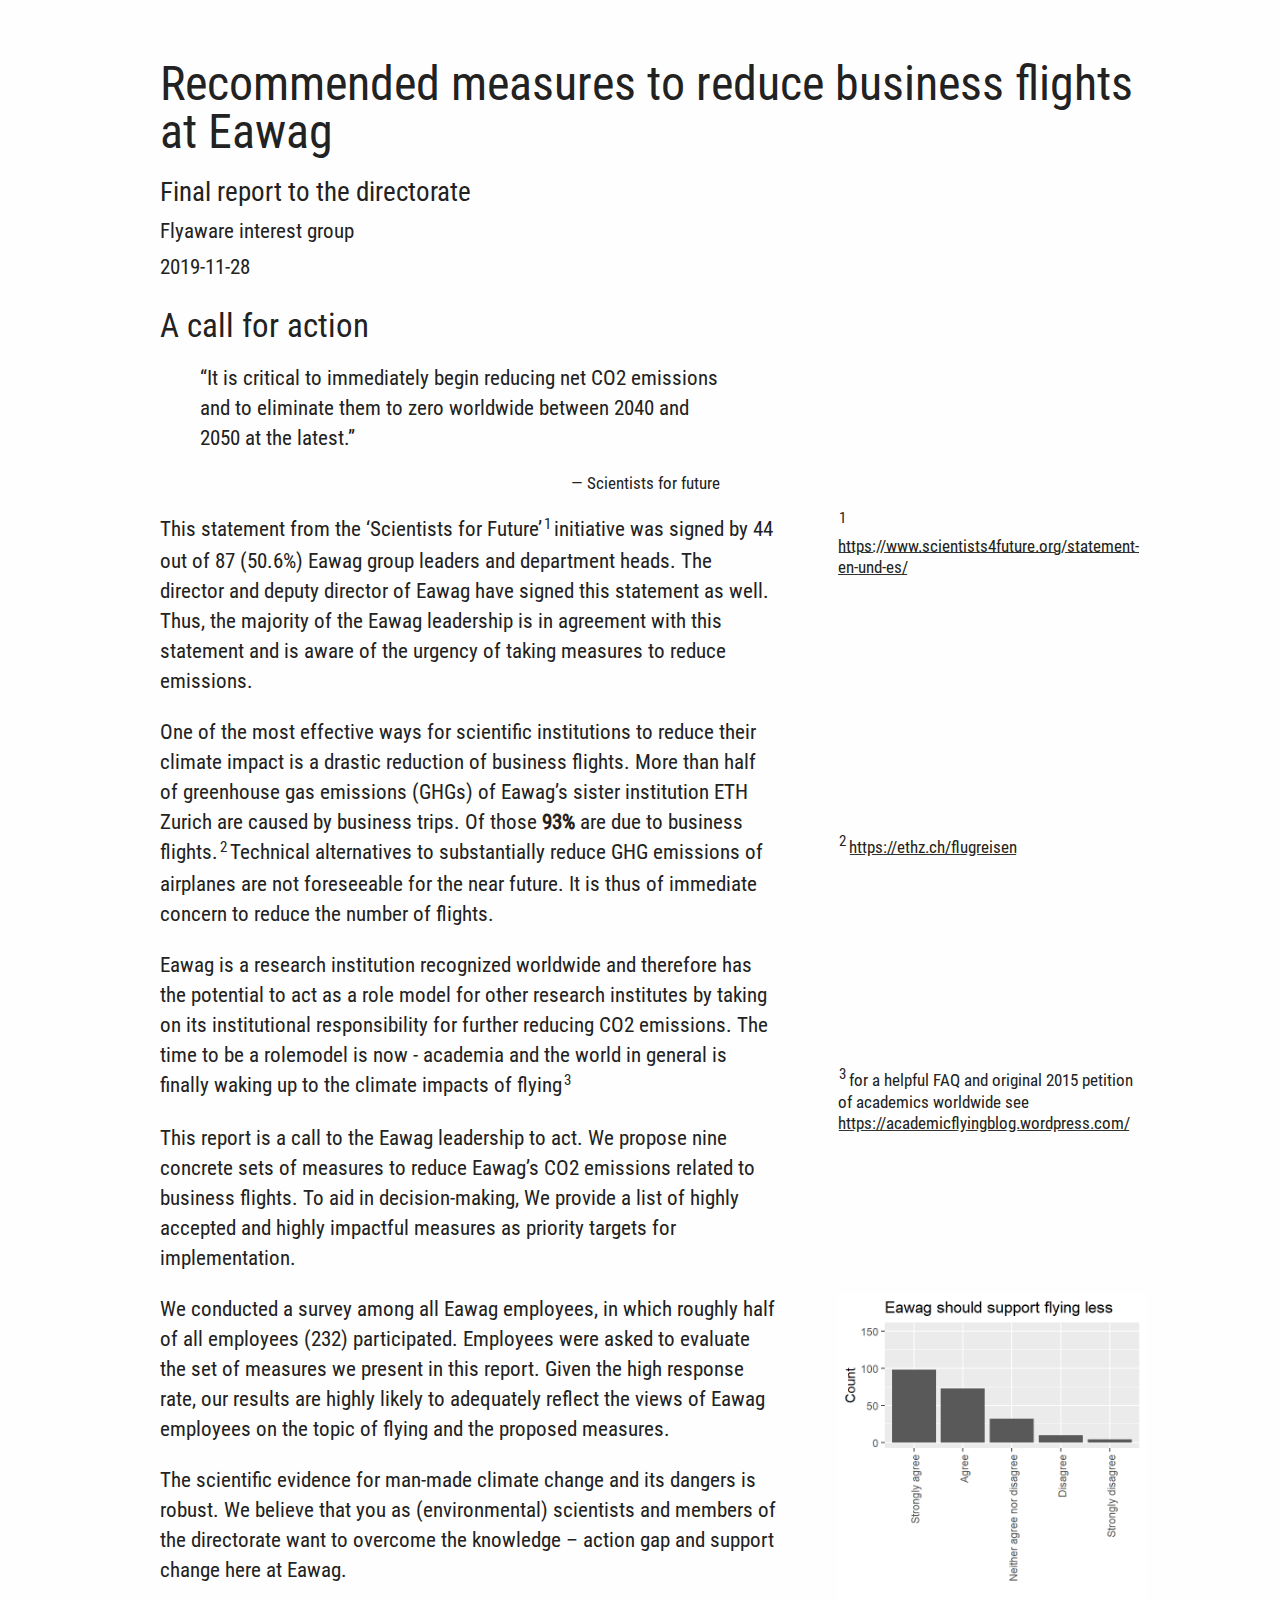
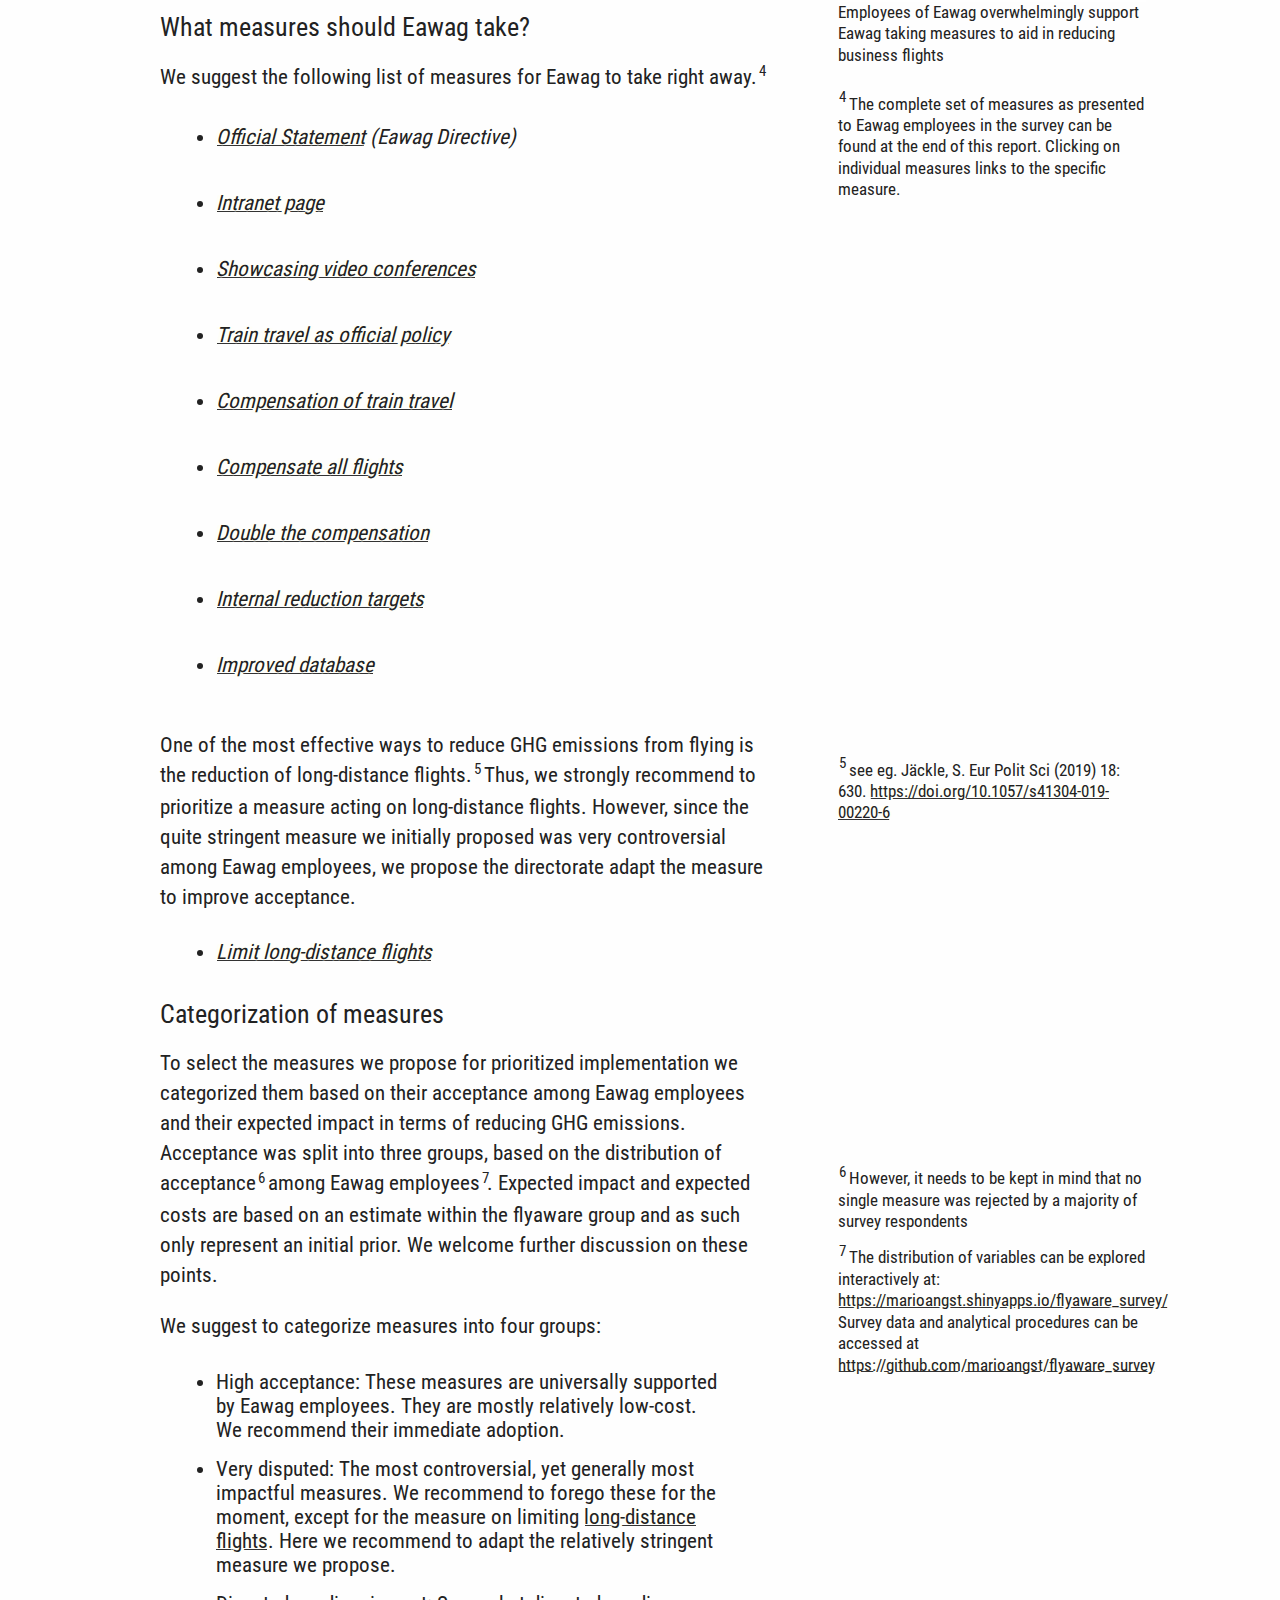
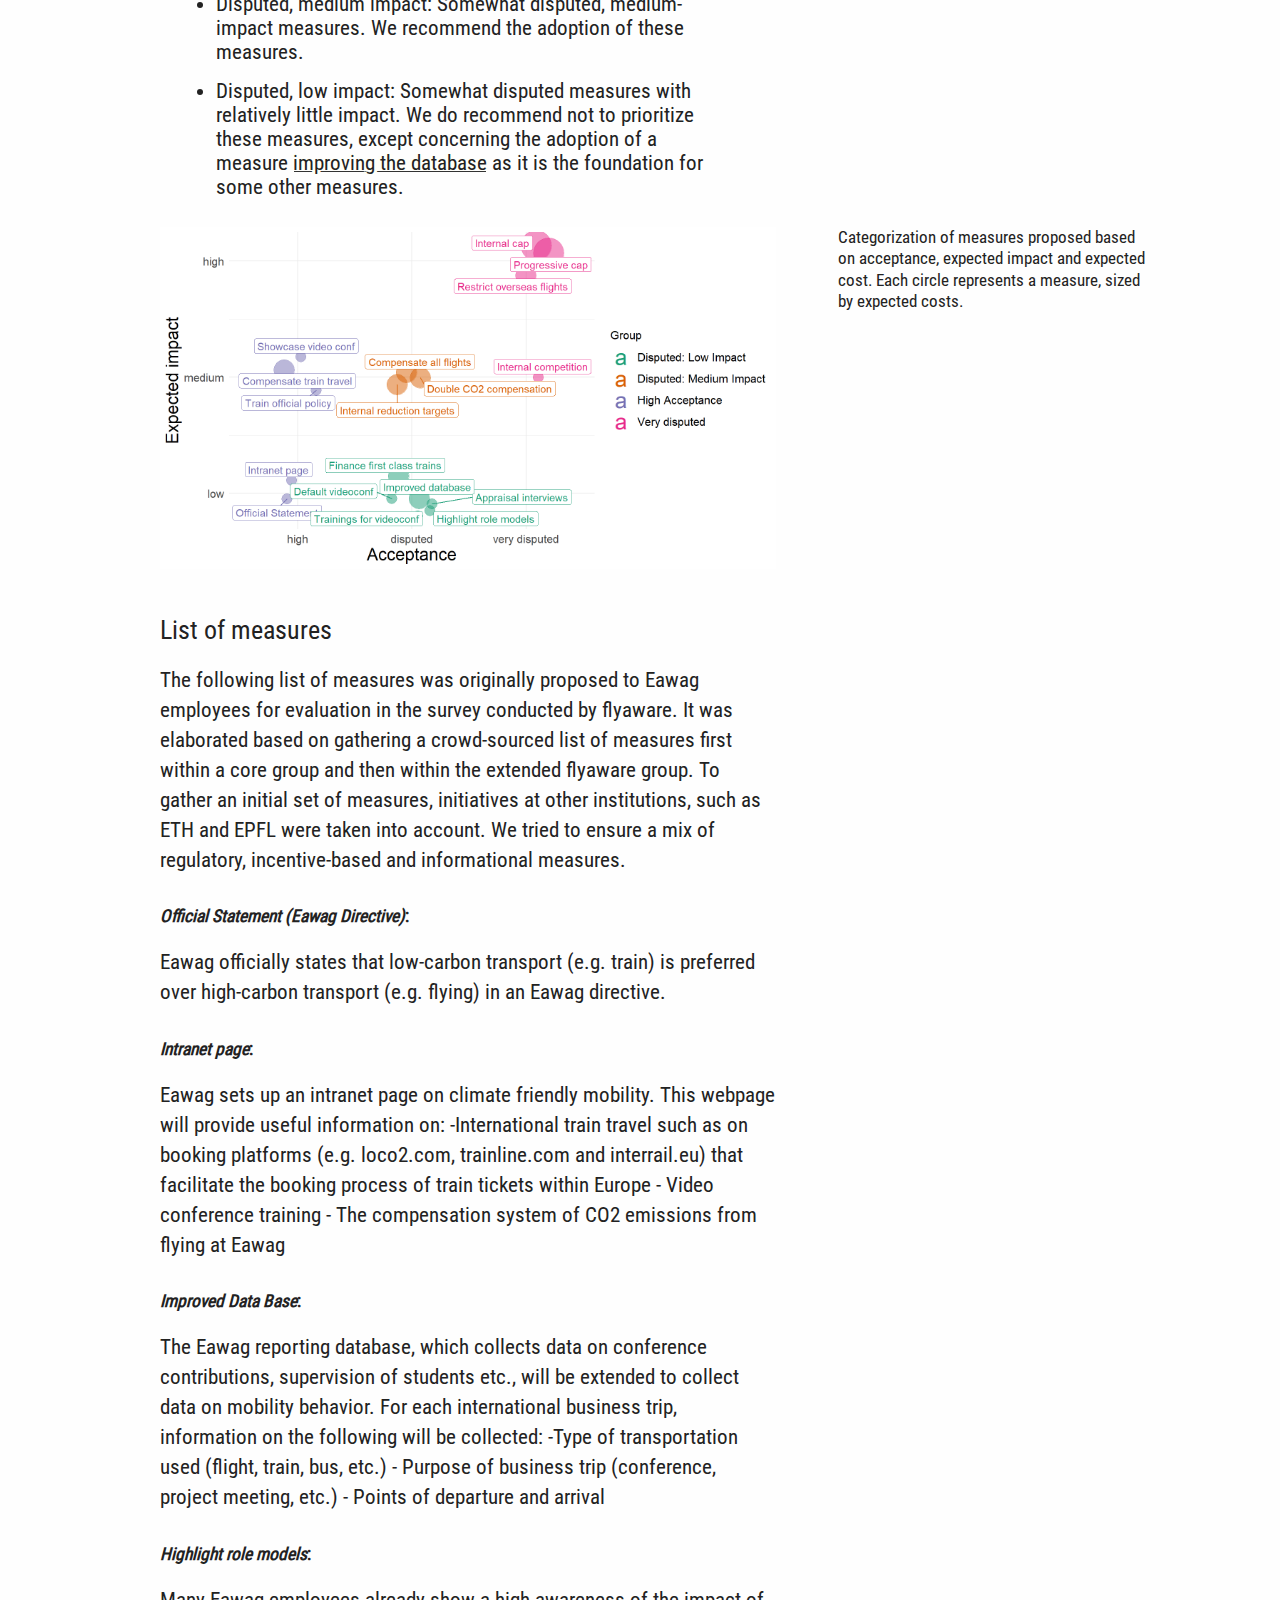
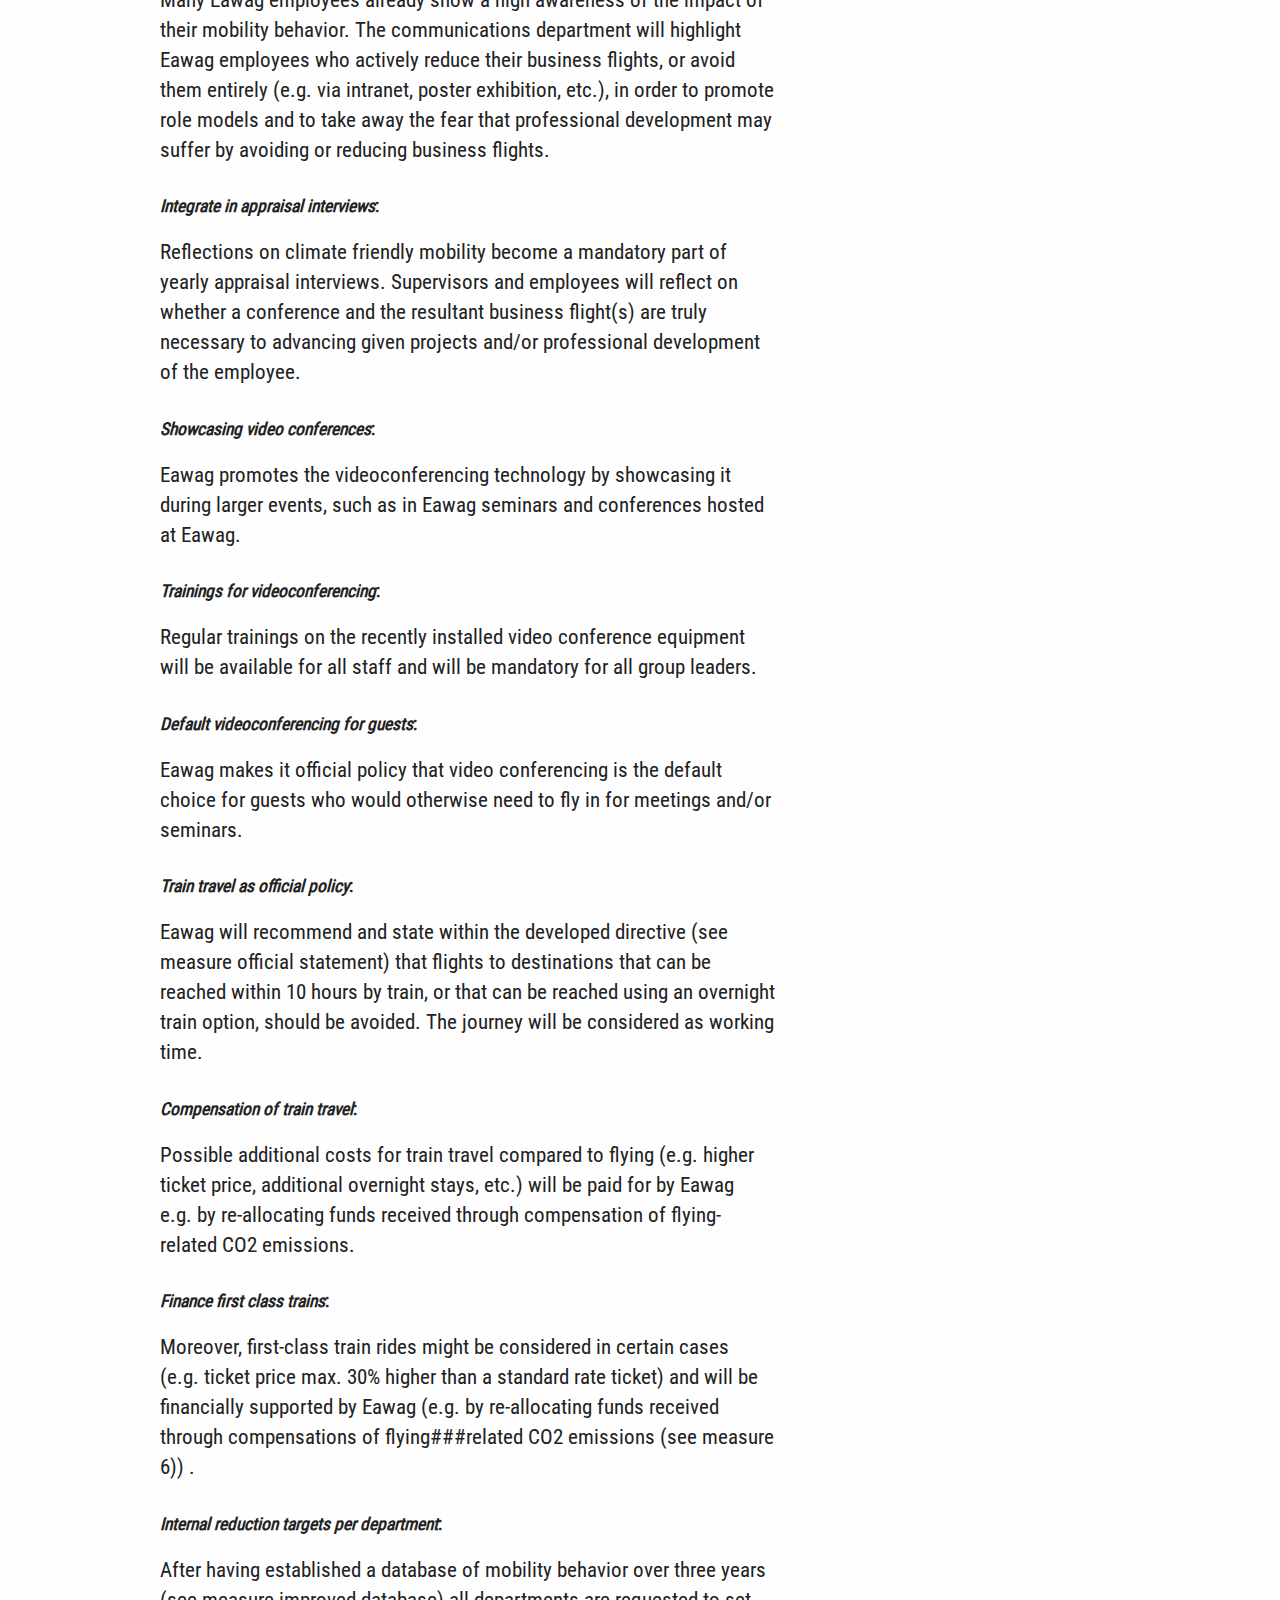
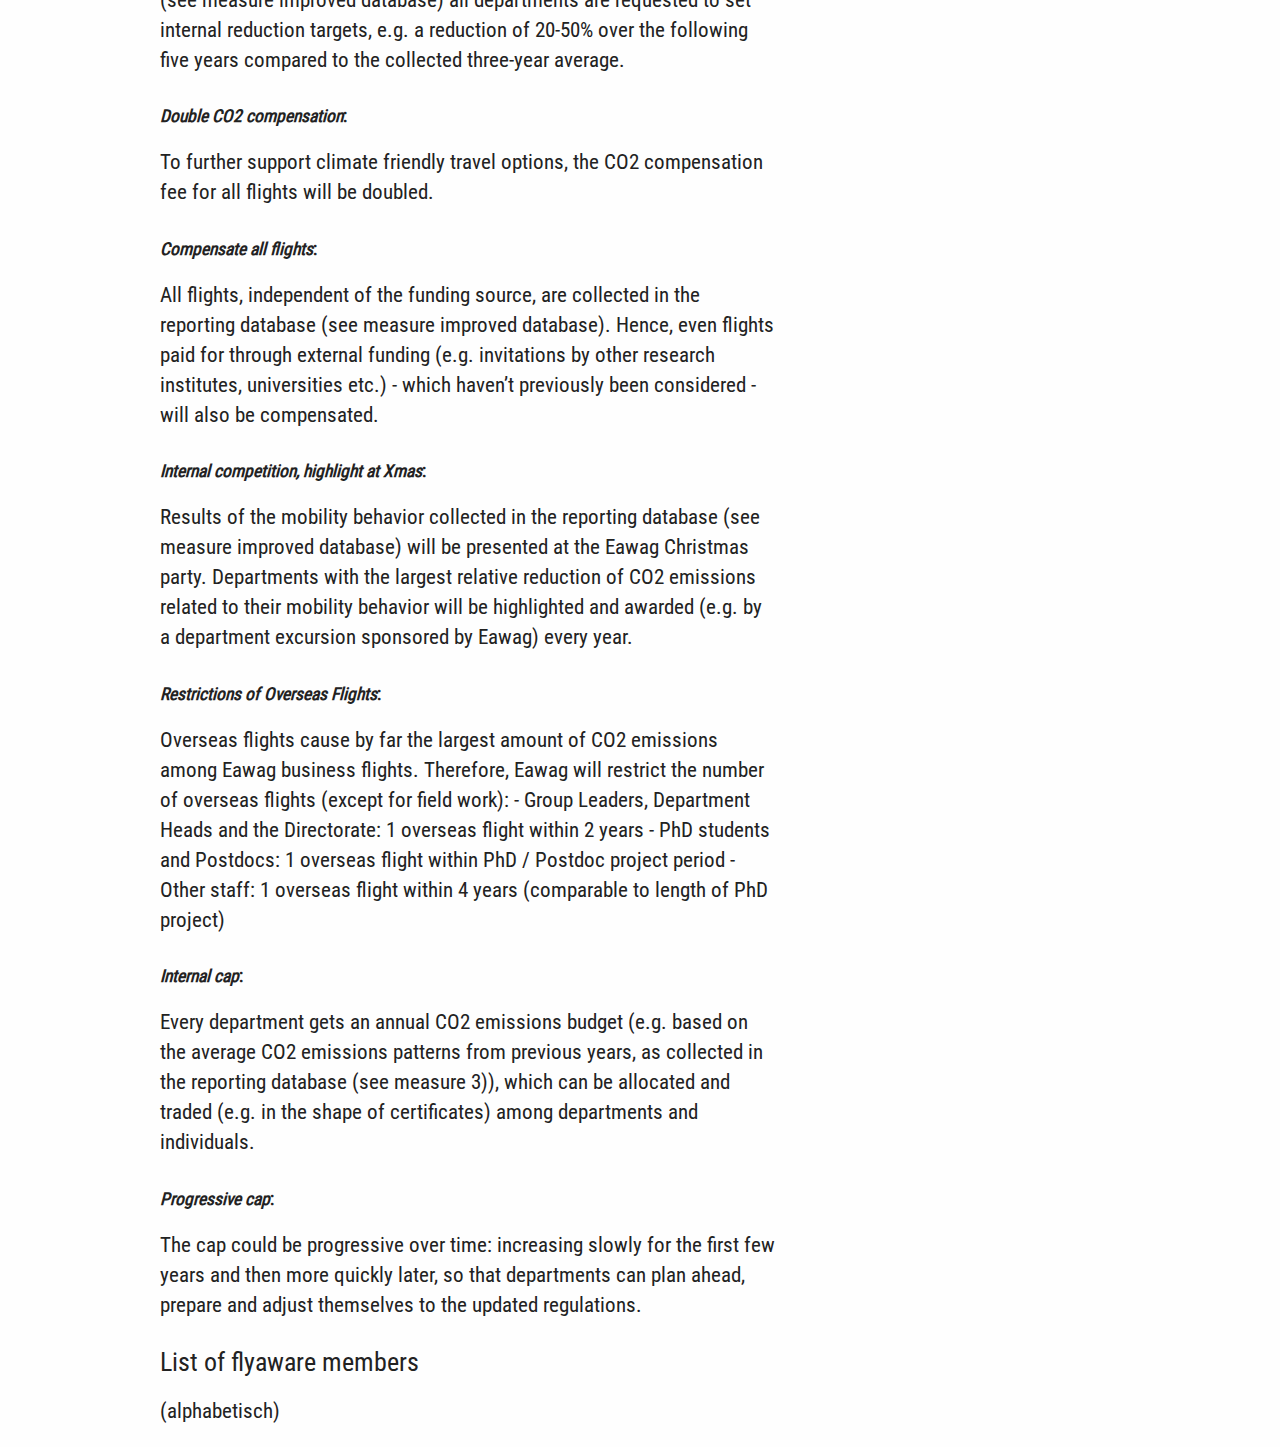
==== index.html @ 3f77970e "netlify deploy test" ====
<!DOCTYPE html>

<html xmlns="http://www.w3.org/1999/xhtml">

<head>

<meta charset="utf-8" />
<meta http-equiv="Content-Type" content="text/html; charset=utf-8" />
<meta name="generator" content="pandoc" />
<meta http-equiv="X-UA-Compatible" content="IE=EDGE" />

<meta name="viewport" content="width=device-width, initial-scale=1">

<meta name="author" content="Flyaware interest group" />

<meta name="date" content="2019-11-28" />

<title>Test: Recommended measures to reduce business flights at Eawag</title>

<style type="text/css">
@charset "UTF-8";

html { font-size: 15px; }
body { width: 87.5%;
margin-left: auto;
margin-right: auto;
padding-left: 12.5%;
color: #111;
max-width: 1400px;
counter-reset: sidenote-counter; }
h1.title { font-weight: 400;
font-style: normal;
margin-top: 4rem;
margin-bottom: 1.5rem;
font-size: 3.2rem;
line-height: 1; }
h1 {
font-weight: 400;
margin-top: 2.1rem;
margin-bottom: 0;
font-size: 2.2rem;
line-height: 1; }
h2 {
font-weight: 400;
font-size: 1.7rem;
margin-top: 2rem;
margin-bottom: 0;
line-height: 1; }
h3.subtitle {
font-weight: 400;
margin-top: 1rem;
margin-bottom: 1rem;
font-size: 1.8rem;
display: block;
line-height: 1; }
h4.author, h4.date {
font-size: 1.4rem;
font-weight: 400;
margin: 1rem auto;
line-height: 1;
}
.danger { color: red; }
article { position: relative;
padding: 5rem 0rem; }
section { padding-top: 1rem;
padding-bottom: 1rem; }
p, ol, ul { font-size: 1.4rem; }
p { line-height: 2rem;
margin-top: 1.4rem;
margin-bottom: 1.4rem;
padding-right: 0;
vertical-align: baseline; }
blockquote { font-size: 1.4rem; }
blockquote p { width: 50%; }
blockquote footer { width: 50%;
font-size: 1.1rem;
text-align: right; }
ol, ul { width: 45%;
-webkit-padding-start: 5%;
-webkit-padding-end: 5%; }
li { padding: 0.5rem 0; }
table {
border-top: 2px solid #111;
border-bottom: 2px solid #111;
font-size: 1.1rem;
}
th {
border-bottom: 1px solid #111;
}
div.figure {
padding: 0;
border: 0;
font-size: 100%;
font: inherit;
vertical-align: baseline;
max-width: 55%;
-webkit-margin-start: 0;
-webkit-margin-end: 0;
margin: 0 0 3em 0;
}

a:link, a:visited { color: inherit; }
a:link { text-decoration: none;
background: -webkit-linear-gradient(#fffff8, #fffff8), -webkit-linear-gradient(#fffff8, #fffff8), -webkit-linear-gradient(#333, #333);
background: linear-gradient(#fffff8, #fffff8), linear-gradient(#fffff8, #fffff8), linear-gradient(#333, #333);
-webkit-background-size: 0.05em 1px, 0.05em 1px, 1px 1px;
-moz-background-size: 0.05em 1px, 0.05em 1px, 1px 1px;
background-size: 0.05em 1px, 0.05em 1px, 1px 1px;
background-repeat: no-repeat, no-repeat, repeat-x;
text-shadow: 0.03em 0 #fffff8, -0.03em 0 #fffff8, 0 0.03em #fffff8, 0 -0.03em #fffff8, 0.06em 0 #fffff8, -0.06em 0 #fffff8, 0.09em 0 #fffff8, -0.09em 0 #fffff8, 0.12em 0 #fffff8, -0.12em 0 #fffff8, 0.15em 0 #fffff8, -0.15em 0 #fffff8;
background-position: 0% 93%, 100% 93%, 0% 93%; }
@media screen and (-webkit-min-device-pixel-ratio: 0) { a:link { background-position-y: 87%, 87%, 87%; } }
a:link::selection { text-shadow: 0.03em 0 #b4d5fe, -0.03em 0 #b4d5fe, 0 0.03em #b4d5fe, 0 -0.03em #b4d5fe, 0.06em 0 #b4d5fe, -0.06em 0 #b4d5fe, 0.09em 0 #b4d5fe, -0.09em 0 #b4d5fe, 0.12em 0 #b4d5fe, -0.12em 0 #b4d5fe, 0.15em 0 #b4d5fe, -0.15em 0 #b4d5fe;
background: #b4d5fe; }
a:link::-moz-selection { text-shadow: 0.03em 0 #b4d5fe, -0.03em 0 #b4d5fe, 0 0.03em #b4d5fe, 0 -0.03em #b4d5fe, 0.06em 0 #b4d5fe, -0.06em 0 #b4d5fe, 0.09em 0 #b4d5fe, -0.09em 0 #b4d5fe, 0.12em 0 #b4d5fe, -0.12em 0 #b4d5fe, 0.15em 0 #b4d5fe, -0.15em 0 #b4d5fe;
background: #b4d5fe; }

img {max-width: 100%;}
.marginnote img { display: block; }
.sidenote, .marginnote { float: right;
clear: right;
margin-right: -60%;
width: 50%;
margin-top: 0;
margin-bottom: 1rem;
font-size: 1.1rem;
line-height: 1.3;
vertical-align: baseline;
position: relative; }
.sidenote-number {
position: relative;
vertical-align: baseline; }
.sidenote-number { font-size: 1rem;
top: -0.5rem;
left: 0.1rem; }
p, footer, table, hr { width: 55%; }
hr { margin-left: 0; }
table table, li p, li pre { width: auto; }
li p, li pre {margin-top: auto; }
div.fullwidth, table.fullwidth { max-width: 90%; }
#TOC, h1.title { max-width: 90%; }
#TOC ol, #TOC ul { width: auto; }
div.fullwidth p.caption {
margin-right: 0;
max-width: 33%;
}
p.caption { text-align: left; }
@media screen and (max-width: 760px) { p, footer, ol, ul, table, hr { width: 90%; }
pre { width: 87.5%; }
ul { width: 85%; }
figure { max-width: 90%; }
div.fullwidth p.caption { max-width: none; }
blockquote p, blockquote footer { width: 90%; }}
.sans { font-family: "Gill Sans", "Gill Sans MT", Calibri, sans-serif;
letter-spacing: .03em; }
code { font-family: Consolas, "Liberation Mono", Menlo, Courier, monospace;
font-size: 1.125rem;
line-height: 1.6; }
pre code { font-size: 1rem; }
p code { white-space: inherit; }
h1 code, h2 code, h3 code { font-size: 0.80em; }
.marginnote code, .sidenote code { font-size: 1rem; }
pre { width: 52.5%;
overflow-x: auto; }
.fullwidth { max-width: 90%;
clear:both; }
span.newthought { font-variant: small-caps;
font-size: 1.2em; }
input.margin-toggle { display: none; }
label.sidenote-number { display: inline; }
label.margin-toggle:not(.sidenote-number) { display: none; }
@media (max-width: 760px) { label.margin-toggle:not(.sidenote-number) { display: inline; }
.sidenote, .marginnote { display: none; }
.shownote,
.margin-toggle:checked + .sidenote,
.margin-toggle:checked + .marginnote {
display: block;
float: left;
left: 1rem;
clear: both;
width: 95%;
margin: 1rem 2.5%;
vertical-align: baseline;
position: relative;
}
label { cursor: pointer; }
div.figure { max-width: 90%; }
pre { width: 90%;
padding: 0; }
}
</style>
<style type="text/css">@font-face {
font-family: 'Roboto Condensed';
font-style: normal;
font-weight: 400;
src: local('Roboto Condensed'), local('RobotoCondensed-Regular'), url([data-uri]) format('truetype');
}
body {
font-family: 'Roboto Condensed', Arial, Helvetica, sans-serif;
background-color: #fefefe;
color: #222;
}
.numeral, .sidenote-number { font-family: "Roboto Condensed"; }
</style>
<style type="text/css">.hljs-literal {
color: #990073;
}
.hljs-number {
color: #099;
}
.hljs-comment {
color: #998;
font-style: italic;
}
.hljs-keyword {
color: #900;
font-weight: bold;
}
.hljs-string {
color: #d14;
}
</style>
<script src="[data-uri]"></script>

<style type="text/css">code{white-space: pre;}</style>
<script type="text/javascript">
if (window.hljs) {
  hljs.configure({languages: []});
  hljs.initHighlightingOnLoad();
  if (document.readyState && document.readyState === "complete") {
    window.setTimeout(function() { hljs.initHighlighting(); }, 0);
  }
}
</script>








</head>

<body>




<h1 class="title toc-ignore">Recommended measures to reduce business flights at Eawag</h1>
<h3 class="subtitle">Final report to the directorate</h3>
<h4 class="author">Flyaware interest group</h4>
<h4 class="date">2019-11-28</h4>



<div id="a-call-for-action" class="section level1">
<h1>A call for action</h1>
<blockquote>
<p>“It is critical to immediately begin reducing net CO2 emissions and to eliminate them to zero worldwide between 2040 and 2050 at the latest.”</p>
<footer>
— Scientists for future
</footer>
</blockquote>
<p>This statement from the ‘Scientists for Future’<label for="tufte-sn-1" class="margin-toggle sidenote-number">1</label><input type="checkbox" id="tufte-sn-1" class="margin-toggle"><span class="sidenote"><span class="sidenote-number">1</span> <a href="https://www.scientists4future.org/statement-en-und-es/" class="uri">https://www.scientists4future.org/statement-en-und-es/</a></span> initiative was signed by 44 out of 87 (50.6%) Eawag group leaders and department heads. The director and deputy director of Eawag have signed this statement as well. Thus, the majority of the Eawag leadership is in agreement with this statement and is aware of the urgency of taking measures to reduce emissions.</p>
<p>One of the most effective ways for scientific institutions to reduce their climate impact is a drastic reduction of business flights. More than half of greenhouse gas emissions (GHGs) of Eawag’s sister institution ETH Zurich are caused by business trips. Of those <strong>93%</strong> are due to business flights.<label for="tufte-sn-2" class="margin-toggle sidenote-number">2</label><input type="checkbox" id="tufte-sn-2" class="margin-toggle"><span class="sidenote"><span class="sidenote-number">2</span> <a href="https://ethz.ch/flugreisen" class="uri">https://ethz.ch/flugreisen</a></span> Technical alternatives to substantially reduce GHG emissions of airplanes are not foreseeable for the near future. It is thus of immediate concern to reduce the number of flights.</p>
<p>Eawag is a research institution recognized worldwide and therefore has the potential to act as a role model for other research institutes by taking on its institutional responsibility for further reducing CO2 emissions. The time to be a rolemodel is now - academia and the world in general is finally waking up to the climate impacts of flying<label for="tufte-sn-3" class="margin-toggle sidenote-number">3</label><input type="checkbox" id="tufte-sn-3" class="margin-toggle"><span class="sidenote"><span class="sidenote-number">3</span> for a helpful FAQ and original 2015 petition of academics worldwide see <a href="https://academicflyingblog.wordpress.com/" class="uri">https://academicflyingblog.wordpress.com/</a></span></p>
<p>This report is a call to the Eawag leadership to act. We propose nine concrete sets of measures to reduce Eawag’s CO2 emissions related to business flights. To aid in decision-making, We provide a list of highly accepted and highly impactful measures as priority targets for implementation.</p>
<p>
<span class="marginnote shownote"> <!--
<div class="figure">--> <img src="[data-uri]" alt="Employees of Eawag overwhelmingly support Eawag taking measures to aid in reducing business flights" width="336" /> <!--
<p class="caption marginnote">-->Employees of Eawag overwhelmingly support Eawag taking measures to aid in reducing business flights<!--</p>--> <!--</div>--></span>
</p>
<p>We conducted a survey among all Eawag employees, in which roughly half of all employees (232) participated. Employees were asked to evaluate the set of measures we present in this report. Given the high response rate, our results are highly likely to adequately reflect the views of Eawag employees on the topic of flying and the proposed measures.</p>
<p>The scientific evidence for man-made climate change and its dangers is robust. We believe that you as (environmental) scientists and members of the directorate want to overcome the knowledge – action gap and support change here at Eawag.</p>
<div id="what-measures-should-eawag-take" class="section level2">
<h2>What measures should Eawag take?</h2>
<p>We suggest the following list of measures for Eawag to take right away.<label for="tufte-sn-4" class="margin-toggle sidenote-number">4</label><input type="checkbox" id="tufte-sn-4" class="margin-toggle"><span class="sidenote"><span class="sidenote-number">4</span> The complete set of measures as presented to Eawag employees in the survey can be found at the end of this report. Clicking on individual measures links to the specific measure.</span></p>
<ul>
<li><p><em><a href="#official">Official Statement</a> (Eawag Directive)</em></p></li>
<li><p><a href="#intranet"><em>Intranet page</em></a></p></li>
<li><p><a href="#showcase_video"><em>Showcasing video conferences</em></a></p></li>
<li><p><a href="#train_travel_official_policy"><em>Train travel as official policy</em></a></p></li>
<li><p><a href="#train_travel_compensate"><em>Compensation of train travel</em></a></p></li>
<li><p><a href="#compensate_all_flighs"><em>Compensate all flights</em></a></p></li>
<li><p><a href="#double_compensation"><em>Double the compensation</em></a></p></li>
<li><p><a href="#internal_competition"><em>Internal reduction targets</em></a></p></li>
<li><p><a href="#database"><em>Improved database</em></a></p></li>
</ul>
<p>One of the most effective ways to reduce GHG emissions from flying is the reduction of long-distance flights.<label for="tufte-sn-5" class="margin-toggle sidenote-number">5</label><input type="checkbox" id="tufte-sn-5" class="margin-toggle"><span class="sidenote"><span class="sidenote-number">5</span> see eg. Jäckle, S. Eur Polit Sci (2019) 18: 630. <a href="https://doi.org/10.1057/s41304-019-00220-6" class="uri">https://doi.org/10.1057/s41304-019-00220-6</a></span> Thus, we strongly recommend to prioritize a measure acting on long-distance flights. However, since the quite stringent measure we initially proposed was very controversial among Eawag employees, we propose the directorate adapt the measure to improve acceptance.</p>
<ul>
<li><a href="#overseas_restriction"><em>Limit long-distance flights</em></a></li>
</ul>
</div>
<div id="categorization-of-measures" class="section level2">
<h2>Categorization of measures</h2>
<p>To select the measures we propose for prioritized implementation we categorized them based on their acceptance among Eawag employees and their expected impact in terms of reducing GHG emissions. Acceptance was split into three groups, based on the distribution of acceptance<label for="tufte-sn-6" class="margin-toggle sidenote-number">6</label><input type="checkbox" id="tufte-sn-6" class="margin-toggle"><span class="sidenote"><span class="sidenote-number">6</span> However, it needs to be kept in mind that no single measure was rejected by a majority of survey respondents</span> among Eawag employees<label for="tufte-sn-7" class="margin-toggle sidenote-number">7</label><input type="checkbox" id="tufte-sn-7" class="margin-toggle"><span class="sidenote"><span class="sidenote-number">7</span> The distribution of variables can be explored interactively at: <a href="https://marioangst.shinyapps.io/flyaware_survey/" class="uri">https://marioangst.shinyapps.io/flyaware_survey/</a> Survey data and analytical procedures can be accessed at <a href="https://github.com/marioangst/flyaware_survey" class="uri">https://github.com/marioangst/flyaware_survey</a></span>. Expected impact and expected costs are based on an estimate within the flyaware group and as such only represent an initial prior. We welcome further discussion on these points.</p>
<p>We suggest to categorize measures into four groups:</p>
<ul>
<li>High acceptance: These measures are universally supported by Eawag employees. They are mostly relatively low-cost. We recommend their immediate adoption.</li>
<li>Very disputed: The most controversial, yet generally most impactful measures. We recommend to forego these for the moment, except for the measure on limiting <a href="#overseas_restriction">long-distance flights</a>. Here we recommend to adapt the relatively stringent measure we propose.</li>
<li>Disputed, medium impact: Somewhat disputed, medium-impact measures. We recommend the adoption of these measures.</li>
<li>Disputed, low impact: Somewhat disputed measures with relatively little impact. We do recommend not to prioritize these measures, except concerning the adoption of a measure <a href="#database">improving the database</a> as it is the foundation for some other measures.</li>
</ul>
<div class="figure">
<p class="caption marginnote shownote">
Categorization of measures proposed based on acceptance, expected impact and expected cost. Each circle represents a measure, sized by expected costs.
</p>
<img src="[data-uri]" alt="Categorization of measures proposed based on acceptance, expected impact and expected cost. Each circle represents a measure, sized by expected costs." width="864" />
</div>
</div>
<div id="list-of-measures" class="section level2">
<h2>List of measures</h2>
<p>The following list of measures was originally proposed to Eawag employees for evaluation in the survey conducted by flyaware. It was elaborated based on gathering a crowd-sourced list of measures first within a core group and then within the extended flyaware group. To gather an initial set of measures, initiatives at other institutions, such as ETH and EPFL were taken into account. We tried to ensure a mix of regulatory, incentive-based and informational measures.</p>
</div>
</div>
<div id="official" class="section level1">
<h1></h1>
<div id="official-statement-eawag-directive" class="section level3">
<h3><em>Official Statement (Eawag Directive)</em>:</h3>
<p>Eawag officially states that low-carbon transport (e.g. train) is preferred over high-carbon transport (e.g. flying) in an Eawag directive.</p>
</div>
</div>
<div id="intranet" class="section level1">
<h1></h1>
<div id="intranet-page" class="section level3">
<h3><em>Intranet page</em>:</h3>
<p>Eawag sets up an intranet page on climate friendly mobility. This webpage will provide useful information on: -International train travel such as on booking platforms (e.g. loco2.com, trainline.com and interrail.eu) that facilitate the booking process of train tickets within Europe - Video conference training - The compensation system of CO2 emissions from flying at Eawag</p>
</div>
</div>
<div id="database" class="section level1">
<h1></h1>
<div id="improved-data-base" class="section level3">
<h3><em>Improved Data Base</em>:</h3>
<p>The Eawag reporting database, which collects data on conference contributions, supervision of students etc., will be extended to collect data on mobility behavior. For each international business trip, information on the following will be collected: -Type of transportation used (flight, train, bus, etc.) - Purpose of business trip (conference, project meeting, etc.) - Points of departure and arrival</p>
</div>
</div>
<div id="role_models" class="section level1">
<h1></h1>
<div id="highlight-role-models" class="section level3">
<h3><em>Highlight role models</em>:</h3>
<p>Many Eawag employees already show a high awareness of the impact of their mobility behavior. The communications department will highlight Eawag employees who actively reduce their business flights, or avoid them entirely (e.g. via intranet, poster exhibition, etc.), in order to promote role models and to take away the fear that professional development may suffer by avoiding or reducing business flights.</p>
</div>
</div>
<div id="appraisal" class="section level1">
<h1></h1>
<div id="integrate-in-appraisal-interviews" class="section level3">
<h3><em>Integrate in appraisal interviews</em>:</h3>
<p>Reflections on climate friendly mobility become a mandatory part of yearly appraisal interviews. Supervisors and employees will reflect on whether a conference and the resultant business flight(s) are truly necessary to advancing given projects and/or professional development of the employee.</p>
</div>
</div>
<div id="showcase_video" class="section level1">
<h1></h1>
<div id="showcasing-video-conferences" class="section level3">
<h3><em>Showcasing video conferences</em>:</h3>
<p>Eawag promotes the videoconferencing technology by showcasing it during larger events, such as in Eawag seminars and conferences hosted at Eawag.</p>
</div>
</div>
<div id="video_training" class="section level1">
<h1></h1>
<div id="trainings-for-videoconferencing" class="section level3">
<h3><em>Trainings for videoconferencing</em>:</h3>
<p>Regular trainings on the recently installed video conference equipment will be available for all staff and will be mandatory for all group leaders.</p>
</div>
</div>
<div id="video_default" class="section level1">
<h1></h1>
<div id="default-videoconferencing-for-guests" class="section level3">
<h3><em>Default videoconferencing for guests</em>:</h3>
<p>Eawag makes it official policy that video conferencing is the default choice for guests who would otherwise need to fly in for meetings and/or seminars.</p>
</div>
</div>
<div id="train_travel_policy" class="section level1">
<h1></h1>
<div id="train-travel-as-official-policy" class="section level3">
<h3><em>Train travel as official policy</em>:</h3>
<p>Eawag will recommend and state within the developed directive (see measure official statement) that flights to destinations that can be reached within 10 hours by train, or that can be reached using an overnight train option, should be avoided. The journey will be considered as working time.</p>
</div>
</div>
<div id="train_travel_compensate" class="section level1">
<h1></h1>
<div id="compensation-of-train-travel" class="section level3">
<h3><em>Compensation of train travel</em>:</h3>
<p>Possible additional costs for train travel compared to flying (e.g. higher ticket price, additional overnight stays, etc.) will be paid for by Eawag e.g. by re-allocating funds received through compensation of flying-related CO2 emissions.</p>
</div>
</div>
<div id="train_firstclasse" class="section level1">
<h1></h1>
<div id="finance-first-class-trains" class="section level3">
<h3><em>Finance first class trains</em>:</h3>
<p>Moreover, first-class train rides might be considered in certain cases (e.g. ticket price max. 30% higher than a standard rate ticket) and will be financially supported by Eawag (e.g. by re-allocating funds received through compensations of flying###related CO2 emissions (see measure 6)) .</p>
</div>
</div>
<div id="internal_competition" class="section level1">
<h1></h1>
<div id="internal-reduction-targets-per-department" class="section level3">
<h3><em>Internal reduction targets per department</em>:</h3>
<p>After having established a database of mobility behavior over three years (see measure improved database) all departments are requested to set internal reduction targets, e.g. a reduction of 20-50% over the following five years compared to the collected three-year average.</p>
</div>
</div>
<div id="double_compensation" class="section level1">
<h1></h1>
<div id="double-co2-compensation" class="section level3">
<h3><em>Double CO2 compensation</em>:</h3>
<p>To further support climate friendly travel options, the CO2 compensation fee for all flights will be doubled.</p>
</div>
</div>
<div id="compensate_all_flights" class="section level1">
<h1></h1>
<div id="compensate-all-flights" class="section level3">
<h3><em>Compensate all flights</em>:</h3>
<p>All flights, independent of the funding source, are collected in the reporting database (see measure improved database). Hence, even flights paid for through external funding (e.g. invitations by other research institutes, universities etc.) - which haven’t previously been considered - will also be compensated.</p>
</div>
</div>
<div id="internal_comp_xmas" class="section level1">
<h1></h1>
<div id="internal-competition-highlight-at-xmas" class="section level3">
<h3><em>Internal competition, highlight at Xmas</em>:</h3>
<p>Results of the mobility behavior collected in the reporting database (see measure improved database) will be presented at the Eawag Christmas party. Departments with the largest relative reduction of CO2 emissions related to their mobility behavior will be highlighted and awarded (e.g. by a department excursion sponsored by Eawag) every year.</p>
</div>
</div>
<div id="overseas_restriction" class="section level1">
<h1></h1>
<div id="restrictions-of-overseas-flights" class="section level3">
<h3><em>Restrictions of Overseas Flights</em>:</h3>
<p>Overseas flights cause by far the largest amount of CO2 emissions among Eawag business flights. Therefore, Eawag will restrict the number of overseas flights (except for field work): - Group Leaders, Department Heads and the Directorate: 1 overseas flight within 2 years - PhD students and Postdocs: 1 overseas flight within PhD / Postdoc project period - Other staff: 1 overseas flight within 4 years (comparable to length of PhD project)</p>
</div>
</div>
<div id="internal_cap" class="section level1">
<h1></h1>
<div id="internal-cap" class="section level3">
<h3><em>Internal cap</em>:</h3>
<p>Every department gets an annual CO2 emissions budget (e.g. based on the average CO2 emissions patterns from previous years, as collected in the reporting database (see measure 3)), which can be allocated and traded (e.g. in the shape of certificates) among departments and individuals.</p>
</div>
</div>
<div id="progressive_cap" class="section level1">
<h1></h1>
<div id="progressive-cap" class="section level3">
<h3><em>Progressive cap</em>:</h3>
<p>The cap could be progressive over time: increasing slowly for the first few years and then more quickly later, so that departments can plan ahead, prepare and adjust themselves to the updated regulations.</p>
</div>
<div id="list-of-flyaware-members" class="section level2">
<h2>List of flyaware members</h2>
<p>(alphabetisch)</p>
</div>
</div>



<!-- code folding -->


<!-- dynamically load mathjax for compatibility with self-contained -->
<script>
  (function () {
    var script = document.createElement("script");
    script.type = "text/javascript";
    script.src  = "https://mathjax.rstudio.com/latest/MathJax.js?config=TeX-AMS-MML_HTMLorMML";
    document.getElementsByTagName("head")[0].appendChild(script);
  })();
</script>

</body>
</html>
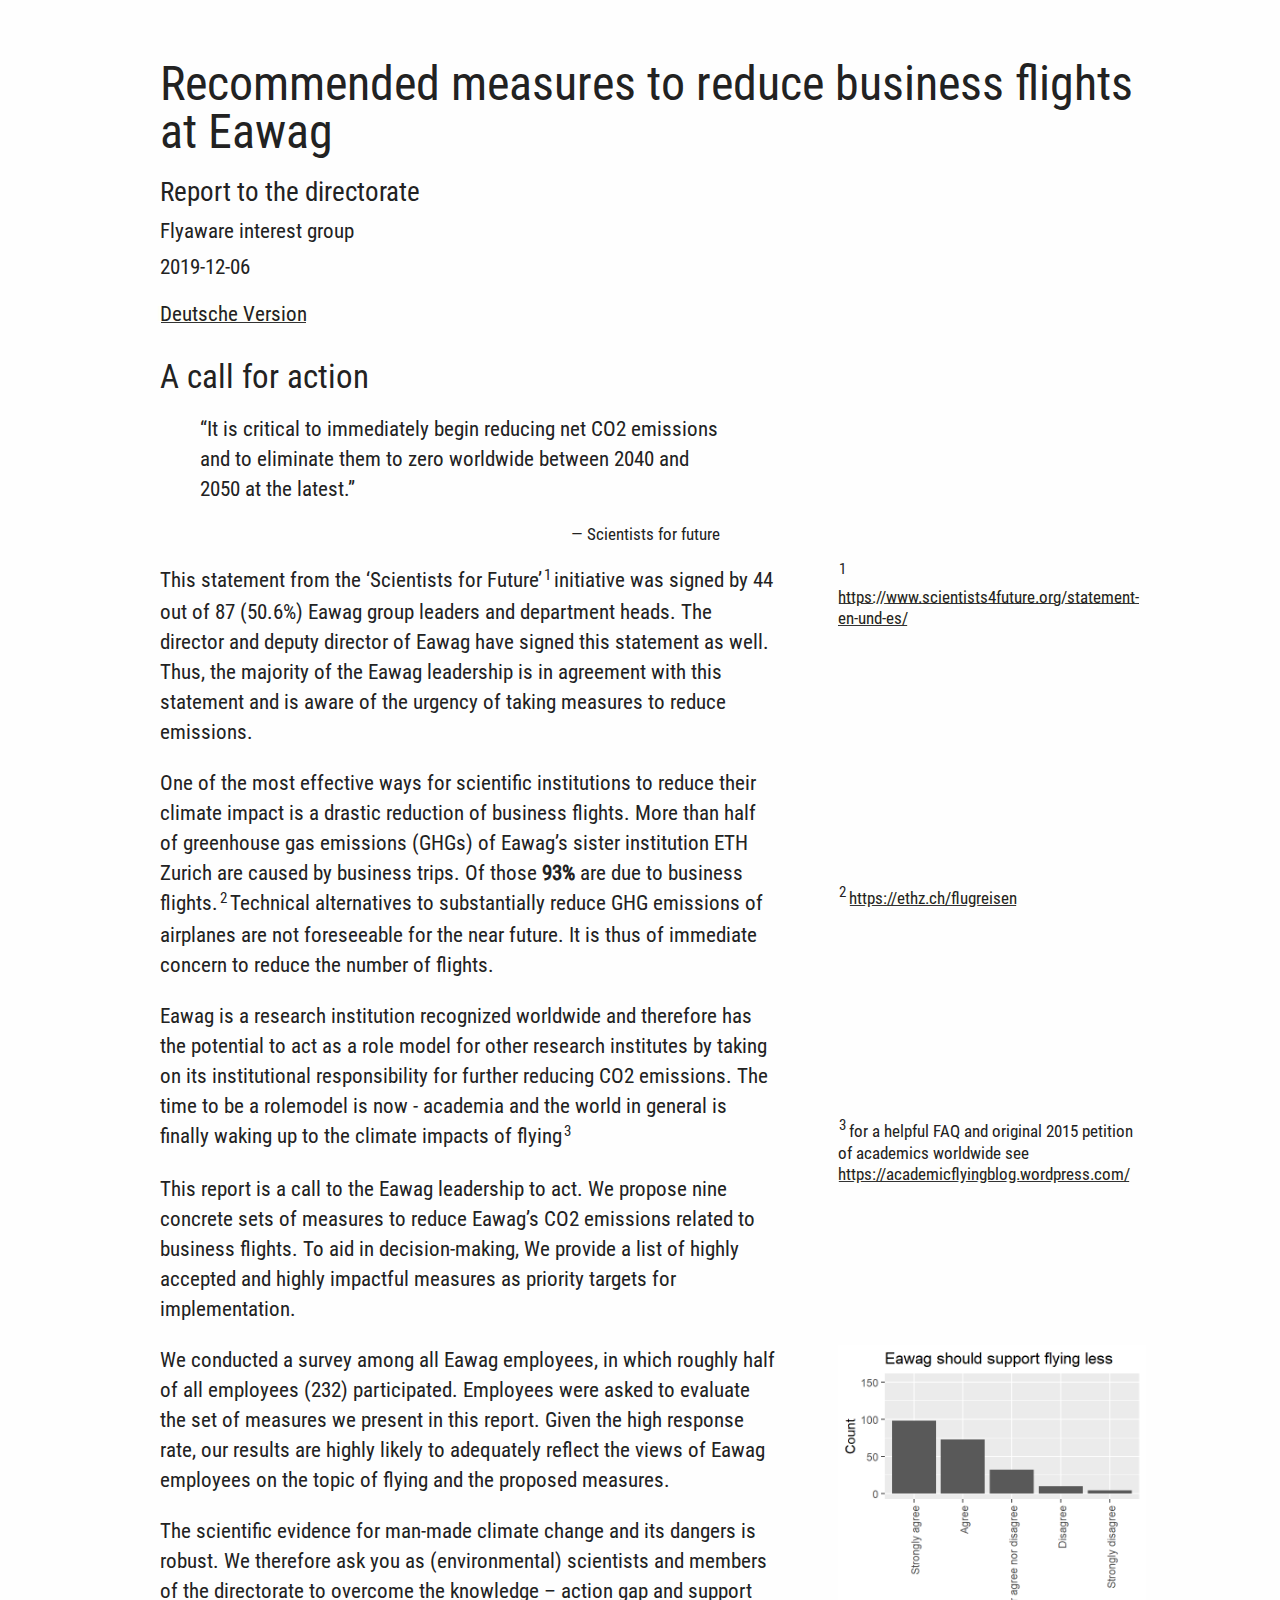
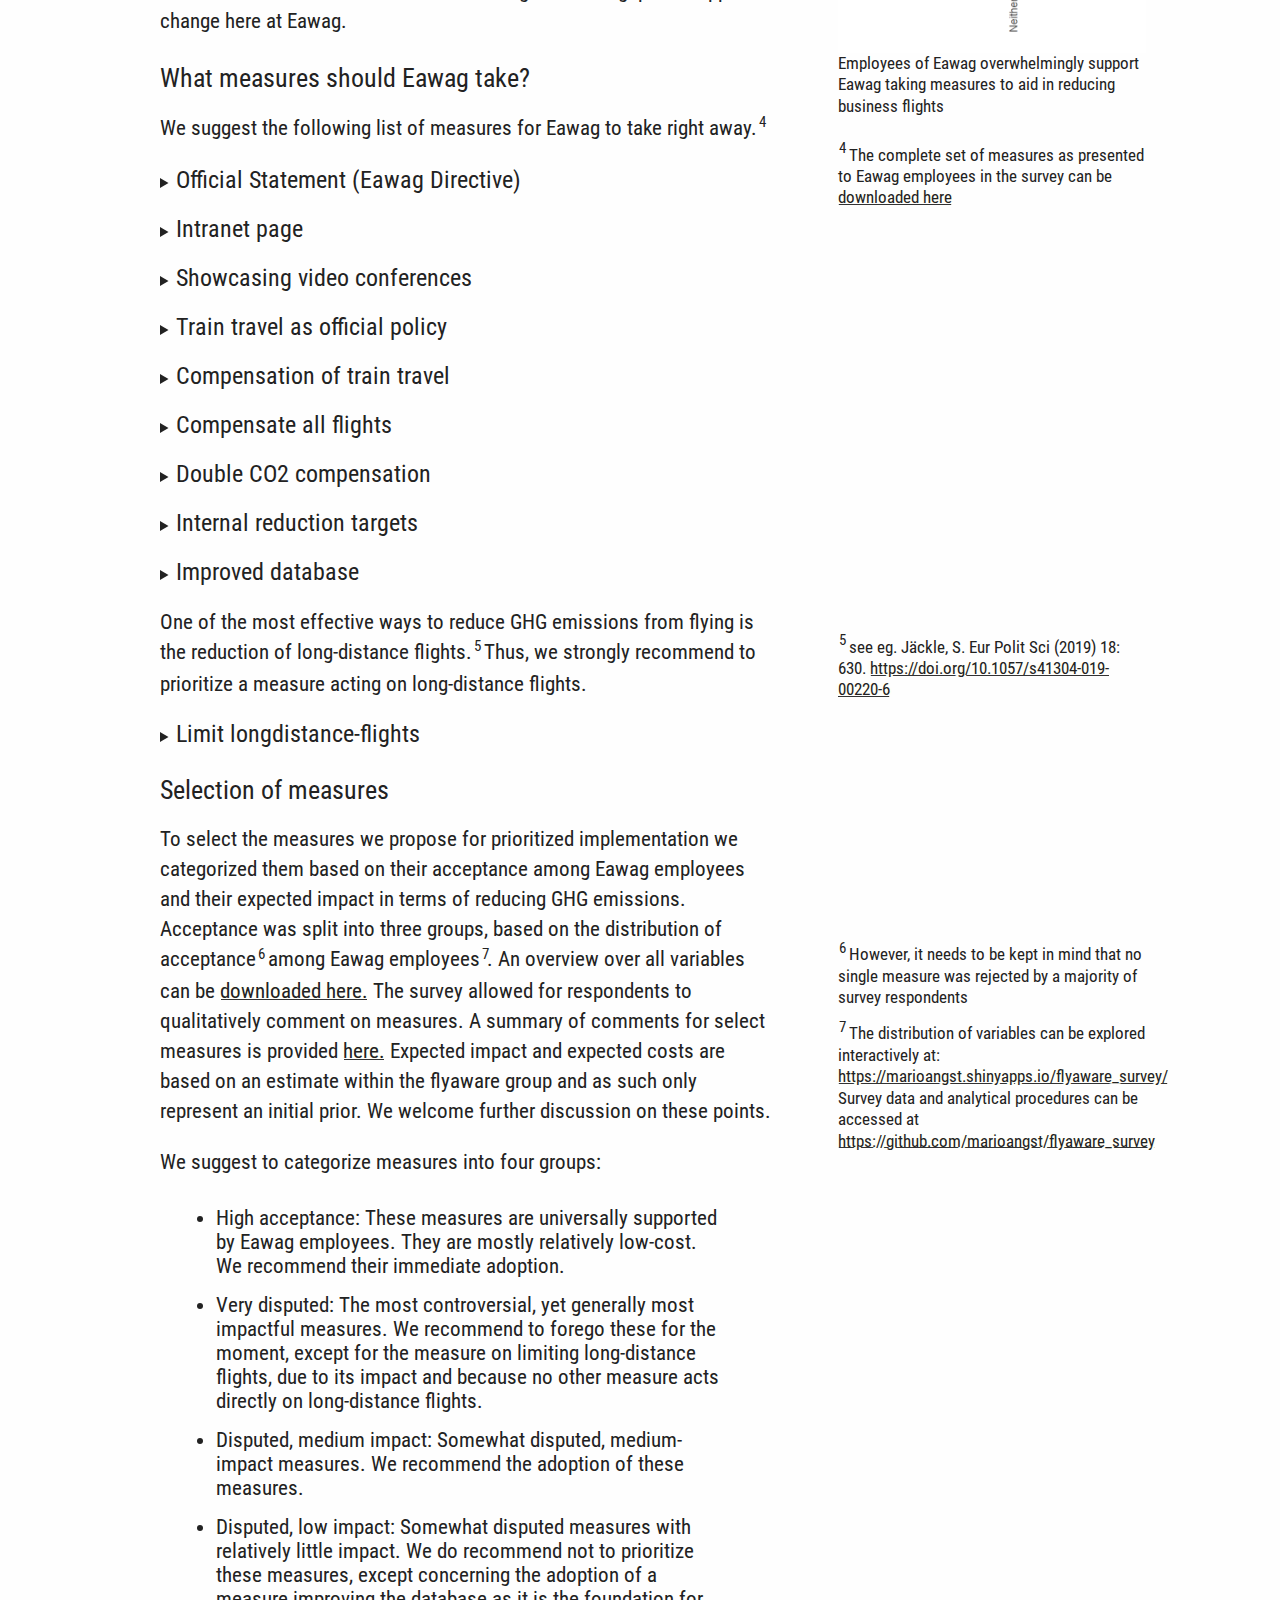
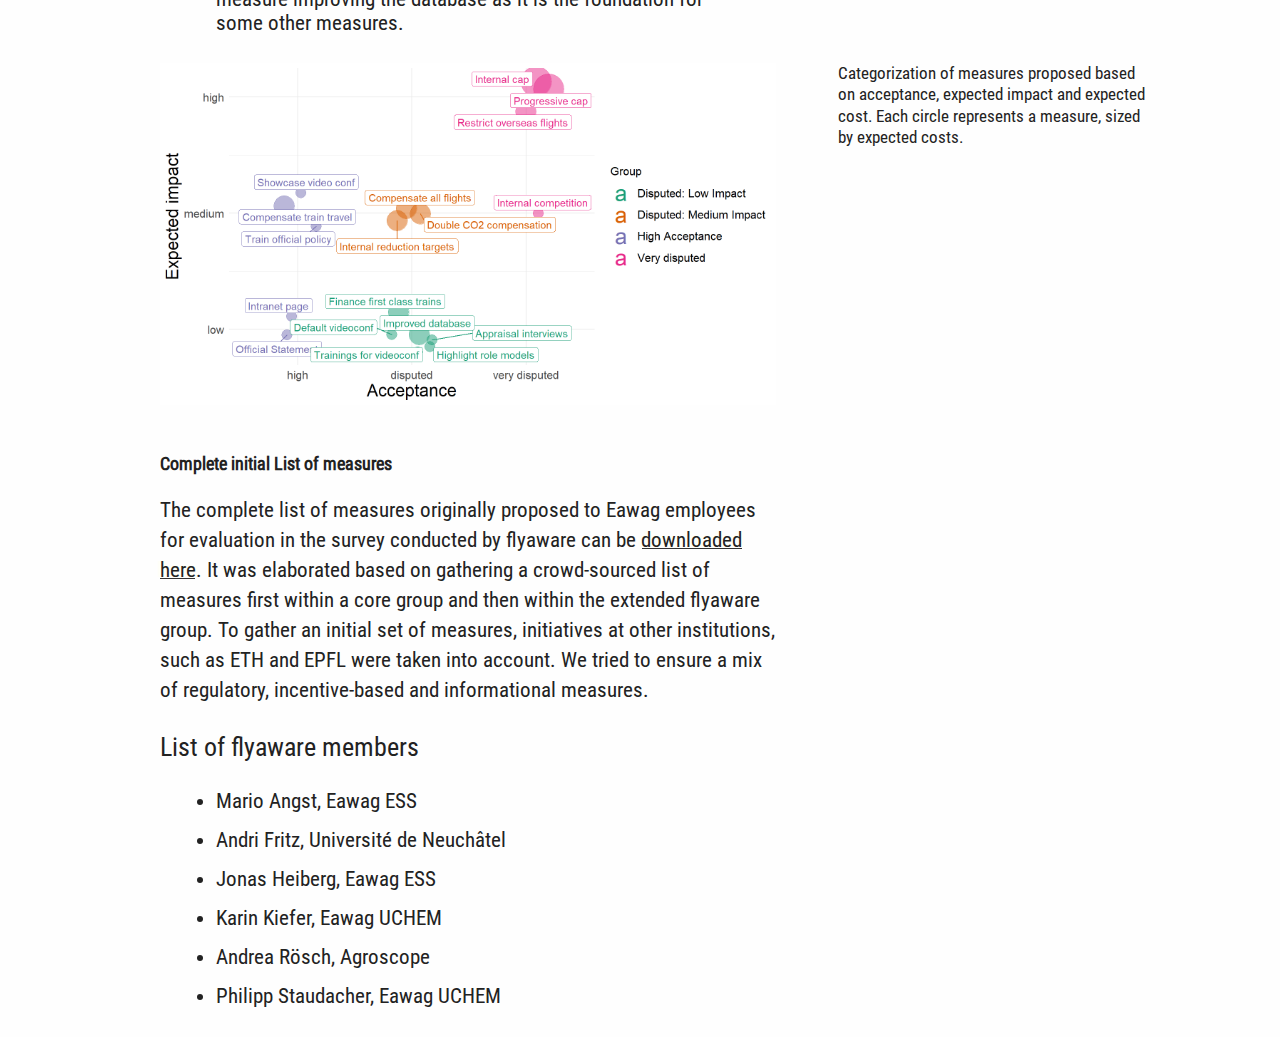
==== commit 05239eb3: "website changes - affiliations, link to comments summary" ====
--- a/index.html
+++ b/index.html
@@ -13,9 +13,9 @@
 
 <meta name="author" content="Flyaware interest group" />
 
-<meta name="date" content="2019-11-28" />
-
-<title>Test: Recommended measures to reduce business flights at Eawag</title>
+<meta name="date" content="2019-12-06" />
+
+<title>Recommended measures to reduce business flights at Eawag</title>
 
 <style type="text/css">
 @charset "UTF-8";
@@ -248,12 +248,13 @@
 
 
 <h1 class="title toc-ignore">Recommended measures to reduce business flights at Eawag</h1>
-<h3 class="subtitle">Final report to the directorate</h3>
+<h3 class="subtitle">Report to the directorate</h3>
 <h4 class="author">Flyaware interest group</h4>
-<h4 class="date">2019-11-28</h4>
-
-
-
+<h4 class="date">2019-12-06</h4>
+
+
+
+<p><a href="german_index.html">Deutsche Version</a></p>
 <div id="a-call-for-action" class="section level1">
 <h1>A call for action</h1>
 <blockquote>
@@ -272,176 +273,108 @@
 <p class="caption marginnote">-->Employees of Eawag overwhelmingly support Eawag taking measures to aid in reducing business flights<!--</p>--> <!--</div>--></span>
 </p>
 <p>We conducted a survey among all Eawag employees, in which roughly half of all employees (232) participated. Employees were asked to evaluate the set of measures we present in this report. Given the high response rate, our results are highly likely to adequately reflect the views of Eawag employees on the topic of flying and the proposed measures.</p>
-<p>The scientific evidence for man-made climate change and its dangers is robust. We believe that you as (environmental) scientists and members of the directorate want to overcome the knowledge – action gap and support change here at Eawag.</p>
+<p>The scientific evidence for man-made climate change and its dangers is robust. We therefore ask you as (environmental) scientists and members of the directorate to overcome the knowledge – action gap and support change here at Eawag.</p>
 <div id="what-measures-should-eawag-take" class="section level2">
 <h2>What measures should Eawag take?</h2>
-<p>We suggest the following list of measures for Eawag to take right away.<label for="tufte-sn-4" class="margin-toggle sidenote-number">4</label><input type="checkbox" id="tufte-sn-4" class="margin-toggle"><span class="sidenote"><span class="sidenote-number">4</span> The complete set of measures as presented to Eawag employees in the survey can be found at the end of this report. Clicking on individual measures links to the specific measure.</span></p>
-<ul>
-<li><p><em><a href="#official">Official Statement</a> (Eawag Directive)</em></p></li>
-<li><p><a href="#intranet"><em>Intranet page</em></a></p></li>
-<li><p><a href="#showcase_video"><em>Showcasing video conferences</em></a></p></li>
-<li><p><a href="#train_travel_official_policy"><em>Train travel as official policy</em></a></p></li>
-<li><p><a href="#train_travel_compensate"><em>Compensation of train travel</em></a></p></li>
-<li><p><a href="#compensate_all_flighs"><em>Compensate all flights</em></a></p></li>
-<li><p><a href="#double_compensation"><em>Double the compensation</em></a></p></li>
-<li><p><a href="#internal_competition"><em>Internal reduction targets</em></a></p></li>
-<li><p><a href="#database"><em>Improved database</em></a></p></li>
-</ul>
-<p>One of the most effective ways to reduce GHG emissions from flying is the reduction of long-distance flights.<label for="tufte-sn-5" class="margin-toggle sidenote-number">5</label><input type="checkbox" id="tufte-sn-5" class="margin-toggle"><span class="sidenote"><span class="sidenote-number">5</span> see eg. Jäckle, S. Eur Polit Sci (2019) 18: 630. <a href="https://doi.org/10.1057/s41304-019-00220-6" class="uri">https://doi.org/10.1057/s41304-019-00220-6</a></span> Thus, we strongly recommend to prioritize a measure acting on long-distance flights. However, since the quite stringent measure we initially proposed was very controversial among Eawag employees, we propose the directorate adapt the measure to improve acceptance.</p>
-<ul>
-<li><a href="#overseas_restriction"><em>Limit long-distance flights</em></a></li>
-</ul>
-</div>
-<div id="categorization-of-measures" class="section level2">
-<h2>Categorization of measures</h2>
-<p>To select the measures we propose for prioritized implementation we categorized them based on their acceptance among Eawag employees and their expected impact in terms of reducing GHG emissions. Acceptance was split into three groups, based on the distribution of acceptance<label for="tufte-sn-6" class="margin-toggle sidenote-number">6</label><input type="checkbox" id="tufte-sn-6" class="margin-toggle"><span class="sidenote"><span class="sidenote-number">6</span> However, it needs to be kept in mind that no single measure was rejected by a majority of survey respondents</span> among Eawag employees<label for="tufte-sn-7" class="margin-toggle sidenote-number">7</label><input type="checkbox" id="tufte-sn-7" class="margin-toggle"><span class="sidenote"><span class="sidenote-number">7</span> The distribution of variables can be explored interactively at: <a href="https://marioangst.shinyapps.io/flyaware_survey/" class="uri">https://marioangst.shinyapps.io/flyaware_survey/</a> Survey data and analytical procedures can be accessed at <a href="https://github.com/marioangst/flyaware_survey" class="uri">https://github.com/marioangst/flyaware_survey</a></span>. Expected impact and expected costs are based on an estimate within the flyaware group and as such only represent an initial prior. We welcome further discussion on these points.</p>
+<p>We suggest the following list of measures for Eawag to take right away.<label for="tufte-sn-4" class="margin-toggle sidenote-number">4</label><input type="checkbox" id="tufte-sn-4" class="margin-toggle"><span class="sidenote"><span class="sidenote-number">4</span> The complete set of measures as presented to Eawag employees in the survey can be <a href="static/complete_list_measures.pdf">downloaded here</a></span></p>
+<details>
+<p><summary> <font size="5"> Official Statement (Eawag Directive) </font> </summary></p>
+<p>Eawag officially states that low-carbon transport (e.g. train) is preferred over high-carbon transport (e.g. flying) in an Eawag directive.</p>
+</details>
+<p>
+<details>
+<p><summary> <font size="5"> Intranet page </font> </summary></p>
+<p>Eawag sets up an intranet page on climate friendly mobility. This webpage will provide useful information on:</p>
+<ol style="list-style-type: decimal">
+<li><p>International train travel such as on booking platforms (e.g. loco2.com, trainline.com and interrail.eu) that facilitate the booking process of train tickets within Europe</p></li>
+<li><p>Video conference training</p></li>
+<li><p>The compensation system of CO2 emissions from flying at Eawag</p></li>
+</ol>
+</details>
+<p>
+<details>
+<p><summary> <font size="5"> Showcasing video conferences </font> </summary></p>
+<p>Eawag promotes the videoconferencing technology by showcasing it during larger events, such as in Eawag seminars and conferences hosted at Eawag.</p>
+</details>
+<p>
+<details>
+<p><summary> <font size="5"> Train travel as official policy </font> </summary></p>
+<p>Eawag will recommend and state within the developed directive (see measure official statement) that flights to destinations that can be reached within 10 hours by train, or that can be reached using an overnight train option, should be avoided. The journey will be considered as working time.</p>
+</details>
+<p>
+<details>
+<p><summary> <font size="5"> Compensation of train travel </font> </summary></p>
+<p>Eawag officially states that low-carbon transport (e.g. train) is preferred over high-carbon transport (e.g. flying) in an Eawag directive.</p>
+</details>
+<p>
+<details>
+<p><summary> <font size="5"> Compensate all flights </font> </summary></p>
+<p>All flights, independent of the funding source, are collected in the reporting database (see measure improved database). Hence, even flights paid for through external funding (e.g. invitations by other research institutes, universities etc.) - which haven’t previously been considered - will also be compensated.</p>
+</details>
+<p>
+<details>
+<p><summary> <font size="5"> Double CO2 compensation </font> </summary></p>
+<p>To further support climate friendly travel options, the CO2 compensation fee for all flights will be doubled.</p>
+</details>
+<p>
+<details>
+<p><summary> <font size="5"> Internal reduction targets </font> </summary></p>
+<p>After having established a database of mobility behavior over three years (see measure improved database) all departments are requested to set internal reduction targets, e.g. a reduction of 20-50% over the following five years compared to the collected three-year average.</p>
+</details>
+<p>
+<details>
+<p><summary> <font size="5"> Improved database </font> </summary></p>
+<p>The Eawag reporting database, which collects data on conference contributions, supervision of students etc., will be extended to collect data on mobility behavior. For each international business trip, information on the following will be collected:</p>
+<ol style="list-style-type: decimal">
+<li><p>Type of transportation used (flight, train, bus, etc.)</p></li>
+<li><p>Purpose of business trip (conference, project meeting, etc.)</p></li>
+<li><p>Points of departure and arrival</p></li>
+</ol>
+</details>
+<p>
+<p>One of the most effective ways to reduce GHG emissions from flying is the reduction of long-distance flights.<label for="tufte-sn-5" class="margin-toggle sidenote-number">5</label><input type="checkbox" id="tufte-sn-5" class="margin-toggle"><span class="sidenote"><span class="sidenote-number">5</span> see eg. Jäckle, S. Eur Polit Sci (2019) 18: 630. <a href="https://doi.org/10.1057/s41304-019-00220-6" class="uri">https://doi.org/10.1057/s41304-019-00220-6</a></span> Thus, we strongly recommend to prioritize a measure acting on long-distance flights.</p>
+<details>
+<p><summary> <font size="5"> Limit longdistance-flights </font> </summary></p>
+<p>Overseas flights cause by far the largest amount of CO2 emissions among Eawag business flights. Therefore, Eawag will restrict the number of overseas flights (except for field work):</p>
+<ol style="list-style-type: decimal">
+<li><p>Group Leaders, Department Heads and the Directorate: 1 overseas flight within 2 years</p></li>
+<li><p>PhD students and Postdocs: 1 overseas flight within PhD / Postdoc project period</p></li>
+<li><p>Other staff: 1 overseas flight within 4 years (comparable to length of PhD project)</p></li>
+</ol>
+</details>
+<p>
+</div>
+<div id="selection-of-measures" class="section level2">
+<h2>Selection of measures</h2>
+<p>To select the measures we propose for prioritized implementation we categorized them based on their acceptance among Eawag employees and their expected impact in terms of reducing GHG emissions. Acceptance was split into three groups, based on the distribution of acceptance<label for="tufte-sn-6" class="margin-toggle sidenote-number">6</label><input type="checkbox" id="tufte-sn-6" class="margin-toggle"><span class="sidenote"><span class="sidenote-number">6</span> However, it needs to be kept in mind that no single measure was rejected by a majority of survey respondents</span> among Eawag employees<label for="tufte-sn-7" class="margin-toggle sidenote-number">7</label><input type="checkbox" id="tufte-sn-7" class="margin-toggle"><span class="sidenote"><span class="sidenote-number">7</span> The distribution of variables can be explored interactively at: <a href="https://marioangst.shinyapps.io/flyaware_survey/" class="uri">https://marioangst.shinyapps.io/flyaware_survey/</a> Survey data and analytical procedures can be accessed at <a href="https://github.com/marioangst/flyaware_survey" class="uri">https://github.com/marioangst/flyaware_survey</a></span>. An overview over all variables can be <a href="Viz_outputs/all_all_small_multiples.pdf">downloaded here.</a> The survey allowed for respondents to qualitatively comment on measures. A summary of comments for select measures is provided <a href="static/20191204_qualitative_highlights_flyaware.pdf">here.</a> Expected impact and expected costs are based on an estimate within the flyaware group and as such only represent an initial prior. We welcome further discussion on these points.</p>
 <p>We suggest to categorize measures into four groups:</p>
 <ul>
 <li>High acceptance: These measures are universally supported by Eawag employees. They are mostly relatively low-cost. We recommend their immediate adoption.</li>
-<li>Very disputed: The most controversial, yet generally most impactful measures. We recommend to forego these for the moment, except for the measure on limiting <a href="#overseas_restriction">long-distance flights</a>. Here we recommend to adapt the relatively stringent measure we propose.</li>
+<li>Very disputed: The most controversial, yet generally most impactful measures. We recommend to forego these for the moment, except for the measure on limiting long-distance flights, due to its impact and because no other measure acts directly on long-distance flights.</li>
 <li>Disputed, medium impact: Somewhat disputed, medium-impact measures. We recommend the adoption of these measures.</li>
-<li>Disputed, low impact: Somewhat disputed measures with relatively little impact. We do recommend not to prioritize these measures, except concerning the adoption of a measure <a href="#database">improving the database</a> as it is the foundation for some other measures.</li>
+<li>Disputed, low impact: Somewhat disputed measures with relatively little impact. We do recommend not to prioritize these measures, except concerning the adoption of a measure improving the database as it is the foundation for some other measures.</li>
 </ul>
 <div class="figure">
 <p class="caption marginnote shownote">
 Categorization of measures proposed based on acceptance, expected impact and expected cost. Each circle represents a measure, sized by expected costs.
 </p>
-<img src="[data-uri]" alt="Categorization of measures proposed based on acceptance, expected impact and expected cost. Each circle represents a measure, sized by expected costs." width="864" />
-</div>
-</div>
-<div id="list-of-measures" class="section level2">
-<h2>List of measures</h2>
-<p>The following list of measures was originally proposed to Eawag employees for evaluation in the survey conducted by flyaware. It was elaborated based on gathering a crowd-sourced list of measures first within a core group and then within the extended flyaware group. To gather an initial set of measures, initiatives at other institutions, such as ETH and EPFL were taken into account. We tried to ensure a mix of regulatory, incentive-based and informational measures.</p>
-</div>
-</div>
-<div id="official" class="section level1">
-<h1></h1>
-<div id="official-statement-eawag-directive" class="section level3">
-<h3><em>Official Statement (Eawag Directive)</em>:</h3>
-<p>Eawag officially states that low-carbon transport (e.g. train) is preferred over high-carbon transport (e.g. flying) in an Eawag directive.</p>
-</div>
-</div>
-<div id="intranet" class="section level1">
-<h1></h1>
-<div id="intranet-page" class="section level3">
-<h3><em>Intranet page</em>:</h3>
-<p>Eawag sets up an intranet page on climate friendly mobility. This webpage will provide useful information on: -International train travel such as on booking platforms (e.g. loco2.com, trainline.com and interrail.eu) that facilitate the booking process of train tickets within Europe - Video conference training - The compensation system of CO2 emissions from flying at Eawag</p>
-</div>
-</div>
-<div id="database" class="section level1">
-<h1></h1>
-<div id="improved-data-base" class="section level3">
-<h3><em>Improved Data Base</em>:</h3>
-<p>The Eawag reporting database, which collects data on conference contributions, supervision of students etc., will be extended to collect data on mobility behavior. For each international business trip, information on the following will be collected: -Type of transportation used (flight, train, bus, etc.) - Purpose of business trip (conference, project meeting, etc.) - Points of departure and arrival</p>
-</div>
-</div>
-<div id="role_models" class="section level1">
-<h1></h1>
-<div id="highlight-role-models" class="section level3">
-<h3><em>Highlight role models</em>:</h3>
-<p>Many Eawag employees already show a high awareness of the impact of their mobility behavior. The communications department will highlight Eawag employees who actively reduce their business flights, or avoid them entirely (e.g. via intranet, poster exhibition, etc.), in order to promote role models and to take away the fear that professional development may suffer by avoiding or reducing business flights.</p>
-</div>
-</div>
-<div id="appraisal" class="section level1">
-<h1></h1>
-<div id="integrate-in-appraisal-interviews" class="section level3">
-<h3><em>Integrate in appraisal interviews</em>:</h3>
-<p>Reflections on climate friendly mobility become a mandatory part of yearly appraisal interviews. Supervisors and employees will reflect on whether a conference and the resultant business flight(s) are truly necessary to advancing given projects and/or professional development of the employee.</p>
-</div>
-</div>
-<div id="showcase_video" class="section level1">
-<h1></h1>
-<div id="showcasing-video-conferences" class="section level3">
-<h3><em>Showcasing video conferences</em>:</h3>
-<p>Eawag promotes the videoconferencing technology by showcasing it during larger events, such as in Eawag seminars and conferences hosted at Eawag.</p>
-</div>
-</div>
-<div id="video_training" class="section level1">
-<h1></h1>
-<div id="trainings-for-videoconferencing" class="section level3">
-<h3><em>Trainings for videoconferencing</em>:</h3>
-<p>Regular trainings on the recently installed video conference equipment will be available for all staff and will be mandatory for all group leaders.</p>
-</div>
-</div>
-<div id="video_default" class="section level1">
-<h1></h1>
-<div id="default-videoconferencing-for-guests" class="section level3">
-<h3><em>Default videoconferencing for guests</em>:</h3>
-<p>Eawag makes it official policy that video conferencing is the default choice for guests who would otherwise need to fly in for meetings and/or seminars.</p>
-</div>
-</div>
-<div id="train_travel_policy" class="section level1">
-<h1></h1>
-<div id="train-travel-as-official-policy" class="section level3">
-<h3><em>Train travel as official policy</em>:</h3>
-<p>Eawag will recommend and state within the developed directive (see measure official statement) that flights to destinations that can be reached within 10 hours by train, or that can be reached using an overnight train option, should be avoided. The journey will be considered as working time.</p>
-</div>
-</div>
-<div id="train_travel_compensate" class="section level1">
-<h1></h1>
-<div id="compensation-of-train-travel" class="section level3">
-<h3><em>Compensation of train travel</em>:</h3>
-<p>Possible additional costs for train travel compared to flying (e.g. higher ticket price, additional overnight stays, etc.) will be paid for by Eawag e.g. by re-allocating funds received through compensation of flying-related CO2 emissions.</p>
-</div>
-</div>
-<div id="train_firstclasse" class="section level1">
-<h1></h1>
-<div id="finance-first-class-trains" class="section level3">
-<h3><em>Finance first class trains</em>:</h3>
-<p>Moreover, first-class train rides might be considered in certain cases (e.g. ticket price max. 30% higher than a standard rate ticket) and will be financially supported by Eawag (e.g. by re-allocating funds received through compensations of flying###related CO2 emissions (see measure 6)) .</p>
-</div>
-</div>
-<div id="internal_competition" class="section level1">
-<h1></h1>
-<div id="internal-reduction-targets-per-department" class="section level3">
-<h3><em>Internal reduction targets per department</em>:</h3>
-<p>After having established a database of mobility behavior over three years (see measure improved database) all departments are requested to set internal reduction targets, e.g. a reduction of 20-50% over the following five years compared to the collected three-year average.</p>
-</div>
-</div>
-<div id="double_compensation" class="section level1">
-<h1></h1>
-<div id="double-co2-compensation" class="section level3">
-<h3><em>Double CO2 compensation</em>:</h3>
-<p>To further support climate friendly travel options, the CO2 compensation fee for all flights will be doubled.</p>
-</div>
-</div>
-<div id="compensate_all_flights" class="section level1">
-<h1></h1>
-<div id="compensate-all-flights" class="section level3">
-<h3><em>Compensate all flights</em>:</h3>
-<p>All flights, independent of the funding source, are collected in the reporting database (see measure improved database). Hence, even flights paid for through external funding (e.g. invitations by other research institutes, universities etc.) - which haven’t previously been considered - will also be compensated.</p>
-</div>
-</div>
-<div id="internal_comp_xmas" class="section level1">
-<h1></h1>
-<div id="internal-competition-highlight-at-xmas" class="section level3">
-<h3><em>Internal competition, highlight at Xmas</em>:</h3>
-<p>Results of the mobility behavior collected in the reporting database (see measure improved database) will be presented at the Eawag Christmas party. Departments with the largest relative reduction of CO2 emissions related to their mobility behavior will be highlighted and awarded (e.g. by a department excursion sponsored by Eawag) every year.</p>
-</div>
-</div>
-<div id="overseas_restriction" class="section level1">
-<h1></h1>
-<div id="restrictions-of-overseas-flights" class="section level3">
-<h3><em>Restrictions of Overseas Flights</em>:</h3>
-<p>Overseas flights cause by far the largest amount of CO2 emissions among Eawag business flights. Therefore, Eawag will restrict the number of overseas flights (except for field work): - Group Leaders, Department Heads and the Directorate: 1 overseas flight within 2 years - PhD students and Postdocs: 1 overseas flight within PhD / Postdoc project period - Other staff: 1 overseas flight within 4 years (comparable to length of PhD project)</p>
-</div>
-</div>
-<div id="internal_cap" class="section level1">
-<h1></h1>
-<div id="internal-cap" class="section level3">
-<h3><em>Internal cap</em>:</h3>
-<p>Every department gets an annual CO2 emissions budget (e.g. based on the average CO2 emissions patterns from previous years, as collected in the reporting database (see measure 3)), which can be allocated and traded (e.g. in the shape of certificates) among departments and individuals.</p>
-</div>
-</div>
-<div id="progressive_cap" class="section level1">
-<h1></h1>
-<div id="progressive-cap" class="section level3">
-<h3><em>Progressive cap</em>:</h3>
-<p>The cap could be progressive over time: increasing slowly for the first few years and then more quickly later, so that departments can plan ahead, prepare and adjust themselves to the updated regulations.</p>
+<img src="[data-uri]" alt="Categorization of measures proposed based on acceptance, expected impact and expected cost. Each circle represents a measure, sized by expected costs." width="864" />
+</div>
+<div id="complete-initial-list-of-measures" class="section level3">
+<h3>Complete initial List of measures</h3>
+<p>The complete list of measures originally proposed to Eawag employees for evaluation in the survey conducted by flyaware can be <a href="static/complete_list_measures.pdf">downloaded here</a>. It was elaborated based on gathering a crowd-sourced list of measures first within a core group and then within the extended flyaware group. To gather an initial set of measures, initiatives at other institutions, such as ETH and EPFL were taken into account. We tried to ensure a mix of regulatory, incentive-based and informational measures.</p>
+</div>
 </div>
 <div id="list-of-flyaware-members" class="section level2">
 <h2>List of flyaware members</h2>
-<p>(alphabetisch)</p>
+<ul>
+<li>Mario Angst, Eawag ESS</li>
+<li>Andri Fritz, Université de Neuchâtel</li>
+<li>Jonas Heiberg, Eawag ESS</li>
+<li>Karin Kiefer, Eawag UCHEM</li>
+<li>Andrea Rösch, Agroscope</li>
+<li>Philipp Staudacher, Eawag UCHEM</li>
+</ul>
 </div>
 </div>
 
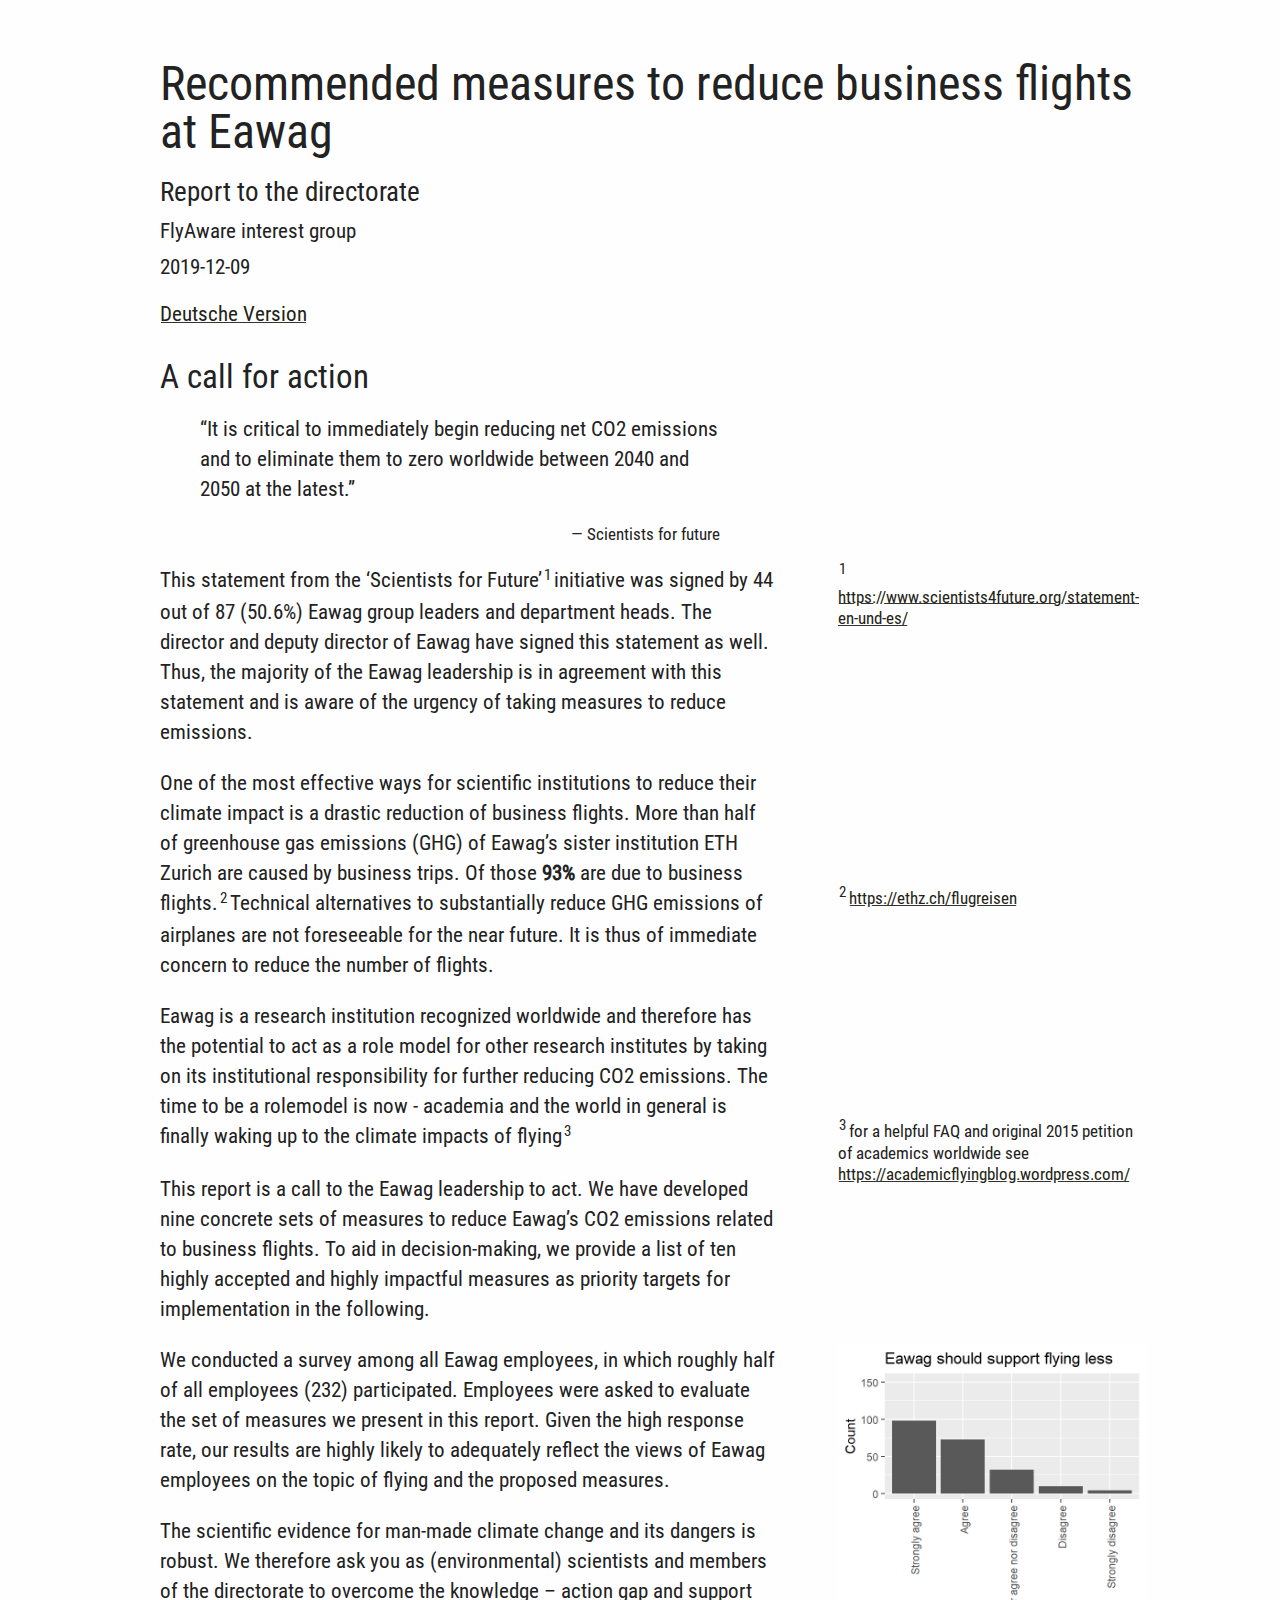
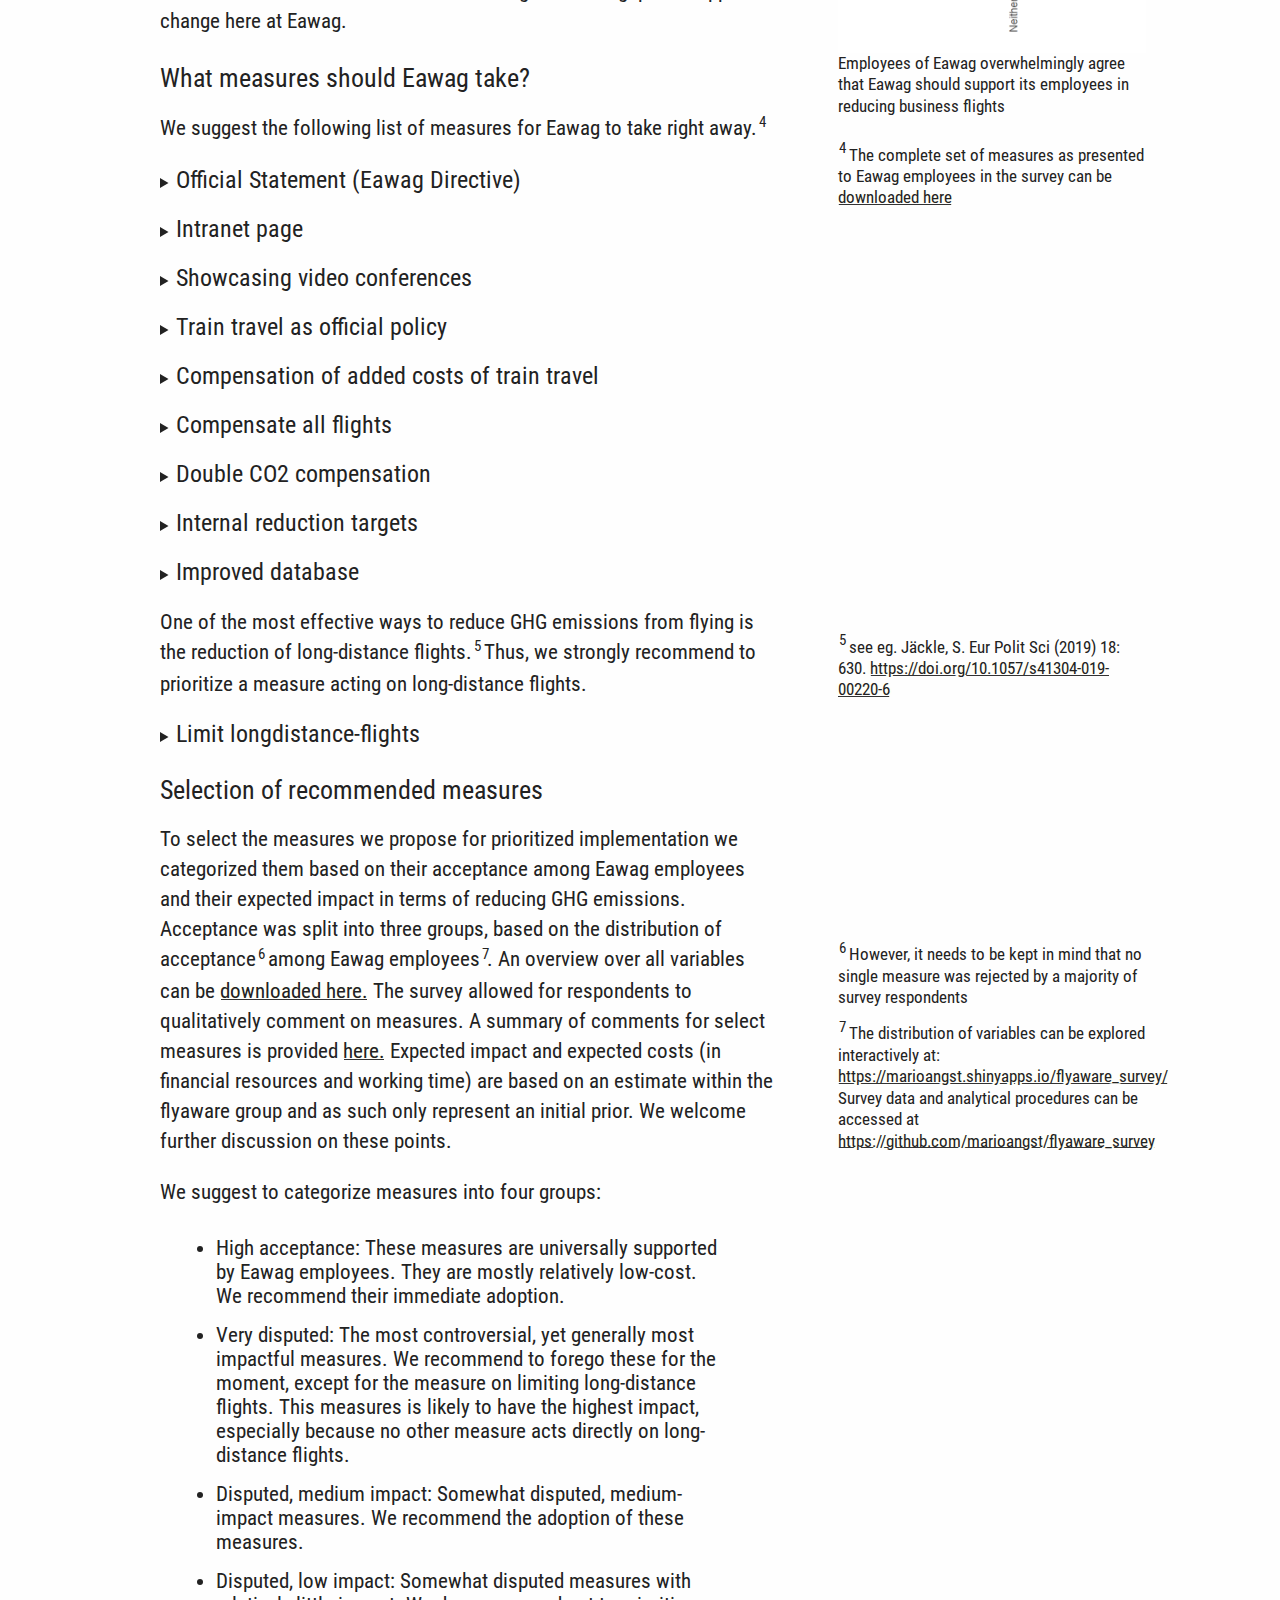
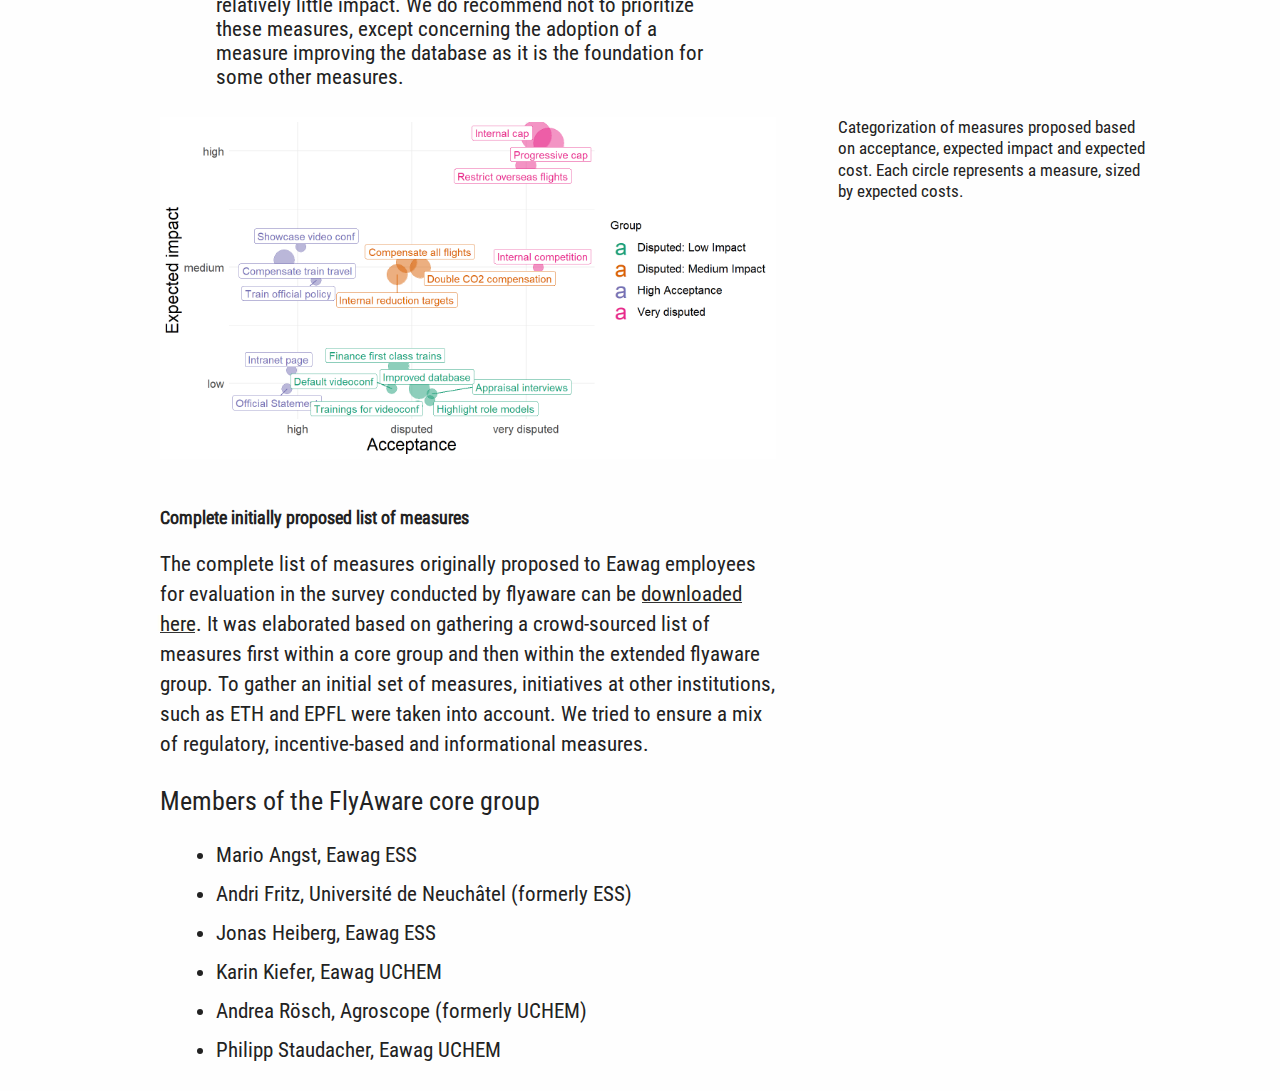
==== commit 492efdb1: "updates to website text based on KK feedback" ====
--- a/index.html
+++ b/index.html
@@ -11,9 +11,9 @@
 
 <meta name="viewport" content="width=device-width, initial-scale=1">
 
-<meta name="author" content="Flyaware interest group" />
-
-<meta name="date" content="2019-12-06" />
+<meta name="author" content="FlyAware interest group" />
+
+<meta name="date" content="2019-12-09" />
 
 <title>Recommended measures to reduce business flights at Eawag</title>
 
@@ -249,8 +249,8 @@
 
 <h1 class="title toc-ignore">Recommended measures to reduce business flights at Eawag</h1>
 <h3 class="subtitle">Report to the directorate</h3>
-<h4 class="author">Flyaware interest group</h4>
-<h4 class="date">2019-12-06</h4>
+<h4 class="author">FlyAware interest group</h4>
+<h4 class="date">2019-12-09</h4>
 
 
 
@@ -264,13 +264,13 @@
 </footer>
 </blockquote>
 <p>This statement from the ‘Scientists for Future’<label for="tufte-sn-1" class="margin-toggle sidenote-number">1</label><input type="checkbox" id="tufte-sn-1" class="margin-toggle"><span class="sidenote"><span class="sidenote-number">1</span> <a href="https://www.scientists4future.org/statement-en-und-es/" class="uri">https://www.scientists4future.org/statement-en-und-es/</a></span> initiative was signed by 44 out of 87 (50.6%) Eawag group leaders and department heads. The director and deputy director of Eawag have signed this statement as well. Thus, the majority of the Eawag leadership is in agreement with this statement and is aware of the urgency of taking measures to reduce emissions.</p>
-<p>One of the most effective ways for scientific institutions to reduce their climate impact is a drastic reduction of business flights. More than half of greenhouse gas emissions (GHGs) of Eawag’s sister institution ETH Zurich are caused by business trips. Of those <strong>93%</strong> are due to business flights.<label for="tufte-sn-2" class="margin-toggle sidenote-number">2</label><input type="checkbox" id="tufte-sn-2" class="margin-toggle"><span class="sidenote"><span class="sidenote-number">2</span> <a href="https://ethz.ch/flugreisen" class="uri">https://ethz.ch/flugreisen</a></span> Technical alternatives to substantially reduce GHG emissions of airplanes are not foreseeable for the near future. It is thus of immediate concern to reduce the number of flights.</p>
+<p>One of the most effective ways for scientific institutions to reduce their climate impact is a drastic reduction of business flights. More than half of greenhouse gas emissions (GHG) of Eawag’s sister institution ETH Zurich are caused by business trips. Of those <strong>93%</strong> are due to business flights.<label for="tufte-sn-2" class="margin-toggle sidenote-number">2</label><input type="checkbox" id="tufte-sn-2" class="margin-toggle"><span class="sidenote"><span class="sidenote-number">2</span> <a href="https://ethz.ch/flugreisen" class="uri">https://ethz.ch/flugreisen</a></span> Technical alternatives to substantially reduce GHG emissions of airplanes are not foreseeable for the near future. It is thus of immediate concern to reduce the number of flights.</p>
 <p>Eawag is a research institution recognized worldwide and therefore has the potential to act as a role model for other research institutes by taking on its institutional responsibility for further reducing CO2 emissions. The time to be a rolemodel is now - academia and the world in general is finally waking up to the climate impacts of flying<label for="tufte-sn-3" class="margin-toggle sidenote-number">3</label><input type="checkbox" id="tufte-sn-3" class="margin-toggle"><span class="sidenote"><span class="sidenote-number">3</span> for a helpful FAQ and original 2015 petition of academics worldwide see <a href="https://academicflyingblog.wordpress.com/" class="uri">https://academicflyingblog.wordpress.com/</a></span></p>
-<p>This report is a call to the Eawag leadership to act. We propose nine concrete sets of measures to reduce Eawag’s CO2 emissions related to business flights. To aid in decision-making, We provide a list of highly accepted and highly impactful measures as priority targets for implementation.</p>
+<p>This report is a call to the Eawag leadership to act. We have developed nine concrete sets of measures to reduce Eawag’s CO2 emissions related to business flights. To aid in decision-making, we provide a list of ten highly accepted and highly impactful measures as priority targets for implementation in the following.</p>
 <p>
 <span class="marginnote shownote"> <!--
-<div class="figure">--> <img src="[data-uri]" alt="Employees of Eawag overwhelmingly support Eawag taking measures to aid in reducing business flights" width="336" /> <!--
-<p class="caption marginnote">-->Employees of Eawag overwhelmingly support Eawag taking measures to aid in reducing business flights<!--</p>--> <!--</div>--></span>
+<div class="figure">--> <img src="[data-uri]" alt="Employees of Eawag overwhelmingly agree that Eawag should support its employees in reducing business flights" width="336" /> <!--
+<p class="caption marginnote">-->Employees of Eawag overwhelmingly agree that Eawag should support its employees in reducing business flights<!--</p>--> <!--</div>--></span>
 </p>
 <p>We conducted a survey among all Eawag employees, in which roughly half of all employees (232) participated. Employees were asked to evaluate the set of measures we present in this report. Given the high response rate, our results are highly likely to adequately reflect the views of Eawag employees on the topic of flying and the proposed measures.</p>
 <p>The scientific evidence for man-made climate change and its dangers is robust. We therefore ask you as (environmental) scientists and members of the directorate to overcome the knowledge – action gap and support change here at Eawag.</p>
@@ -287,7 +287,7 @@
 <p>Eawag sets up an intranet page on climate friendly mobility. This webpage will provide useful information on:</p>
 <ol style="list-style-type: decimal">
 <li><p>International train travel such as on booking platforms (e.g. loco2.com, trainline.com and interrail.eu) that facilitate the booking process of train tickets within Europe</p></li>
-<li><p>Video conference training</p></li>
+<li><p>Video conference training (see measure “showcasing video conferences”)</p></li>
 <li><p>The compensation system of CO2 emissions from flying at Eawag</p></li>
 </ol>
 </details>
@@ -303,8 +303,8 @@
 </details>
 <p>
 <details>
-<p><summary> <font size="5"> Compensation of train travel </font> </summary></p>
-<p>Eawag officially states that low-carbon transport (e.g. train) is preferred over high-carbon transport (e.g. flying) in an Eawag directive.</p>
+<p><summary> <font size="5"> Compensation of added costs of train travel </font> </summary></p>
+<p>Possible additional costs for train travel compared to flying (e.g. higher ticket price, additional overnight stays, etc.) will be paid for by Eawag e.g. by re-allocating funds received through compensation of flying-related CO2 emissions (see measure “Double CO2 compensation”).</p>
 </details>
 <p>
 <details>
@@ -344,13 +344,13 @@
 </details>
 <p>
 </div>
-<div id="selection-of-measures" class="section level2">
-<h2>Selection of measures</h2>
-<p>To select the measures we propose for prioritized implementation we categorized them based on their acceptance among Eawag employees and their expected impact in terms of reducing GHG emissions. Acceptance was split into three groups, based on the distribution of acceptance<label for="tufte-sn-6" class="margin-toggle sidenote-number">6</label><input type="checkbox" id="tufte-sn-6" class="margin-toggle"><span class="sidenote"><span class="sidenote-number">6</span> However, it needs to be kept in mind that no single measure was rejected by a majority of survey respondents</span> among Eawag employees<label for="tufte-sn-7" class="margin-toggle sidenote-number">7</label><input type="checkbox" id="tufte-sn-7" class="margin-toggle"><span class="sidenote"><span class="sidenote-number">7</span> The distribution of variables can be explored interactively at: <a href="https://marioangst.shinyapps.io/flyaware_survey/" class="uri">https://marioangst.shinyapps.io/flyaware_survey/</a> Survey data and analytical procedures can be accessed at <a href="https://github.com/marioangst/flyaware_survey" class="uri">https://github.com/marioangst/flyaware_survey</a></span>. An overview over all variables can be <a href="Viz_outputs/all_all_small_multiples.pdf">downloaded here.</a> The survey allowed for respondents to qualitatively comment on measures. A summary of comments for select measures is provided <a href="static/20191204_qualitative_highlights_flyaware.pdf">here.</a> Expected impact and expected costs are based on an estimate within the flyaware group and as such only represent an initial prior. We welcome further discussion on these points.</p>
+<div id="selection-of-recommended-measures" class="section level2">
+<h2>Selection of recommended measures</h2>
+<p>To select the measures we propose for prioritized implementation we categorized them based on their acceptance among Eawag employees and their expected impact in terms of reducing GHG emissions. Acceptance was split into three groups, based on the distribution of acceptance<label for="tufte-sn-6" class="margin-toggle sidenote-number">6</label><input type="checkbox" id="tufte-sn-6" class="margin-toggle"><span class="sidenote"><span class="sidenote-number">6</span> However, it needs to be kept in mind that no single measure was rejected by a majority of survey respondents</span> among Eawag employees<label for="tufte-sn-7" class="margin-toggle sidenote-number">7</label><input type="checkbox" id="tufte-sn-7" class="margin-toggle"><span class="sidenote"><span class="sidenote-number">7</span> The distribution of variables can be explored interactively at: <a href="https://marioangst.shinyapps.io/flyaware_survey/" class="uri">https://marioangst.shinyapps.io/flyaware_survey/</a> Survey data and analytical procedures can be accessed at <a href="https://github.com/marioangst/flyaware_survey" class="uri">https://github.com/marioangst/flyaware_survey</a></span>. An overview over all variables can be <a href="Viz_outputs/all_all_small_multiples.pdf">downloaded here.</a> The survey allowed for respondents to qualitatively comment on measures. A summary of comments for select measures is provided <a href="static/20191204_qualitative_highlights_flyaware.pdf">here.</a> Expected impact and expected costs (in financial resources and working time) are based on an estimate within the flyaware group and as such only represent an initial prior. We welcome further discussion on these points.</p>
 <p>We suggest to categorize measures into four groups:</p>
 <ul>
 <li>High acceptance: These measures are universally supported by Eawag employees. They are mostly relatively low-cost. We recommend their immediate adoption.</li>
-<li>Very disputed: The most controversial, yet generally most impactful measures. We recommend to forego these for the moment, except for the measure on limiting long-distance flights, due to its impact and because no other measure acts directly on long-distance flights.</li>
+<li>Very disputed: The most controversial, yet generally most impactful measures. We recommend to forego these for the moment, except for the measure on limiting long-distance flights. This measures is likely to have the highest impact, especially because no other measure acts directly on long-distance flights.</li>
 <li>Disputed, medium impact: Somewhat disputed, medium-impact measures. We recommend the adoption of these measures.</li>
 <li>Disputed, low impact: Somewhat disputed measures with relatively little impact. We do recommend not to prioritize these measures, except concerning the adoption of a measure improving the database as it is the foundation for some other measures.</li>
 </ul>
@@ -358,21 +358,21 @@
 <p class="caption marginnote shownote">
 Categorization of measures proposed based on acceptance, expected impact and expected cost. Each circle represents a measure, sized by expected costs.
 </p>
-<img src="[data-uri]" alt="Categorization of measures proposed based on acceptance, expected impact and expected cost. Each circle represents a measure, sized by expected costs." width="864" />
-</div>
-<div id="complete-initial-list-of-measures" class="section level3">
-<h3>Complete initial List of measures</h3>
+<img src="[data-uri]" alt="Categorization of measures proposed based on acceptance, expected impact and expected cost. Each circle represents a measure, sized by expected costs." width="864" />
+</div>
+<div id="complete-initially-proposed-list-of-measures" class="section level3">
+<h3>Complete initially proposed list of measures</h3>
 <p>The complete list of measures originally proposed to Eawag employees for evaluation in the survey conducted by flyaware can be <a href="static/complete_list_measures.pdf">downloaded here</a>. It was elaborated based on gathering a crowd-sourced list of measures first within a core group and then within the extended flyaware group. To gather an initial set of measures, initiatives at other institutions, such as ETH and EPFL were taken into account. We tried to ensure a mix of regulatory, incentive-based and informational measures.</p>
 </div>
 </div>
-<div id="list-of-flyaware-members" class="section level2">
-<h2>List of flyaware members</h2>
+<div id="members-of-the-flyaware-core-group" class="section level2">
+<h2>Members of the FlyAware core group</h2>
 <ul>
 <li>Mario Angst, Eawag ESS</li>
-<li>Andri Fritz, Université de Neuchâtel</li>
+<li>Andri Fritz, Université de Neuchâtel (formerly ESS)</li>
 <li>Jonas Heiberg, Eawag ESS</li>
 <li>Karin Kiefer, Eawag UCHEM</li>
-<li>Andrea Rösch, Agroscope</li>
+<li>Andrea Rösch, Agroscope (formerly UCHEM)</li>
 <li>Philipp Staudacher, Eawag UCHEM</li>
 </ul>
 </div>
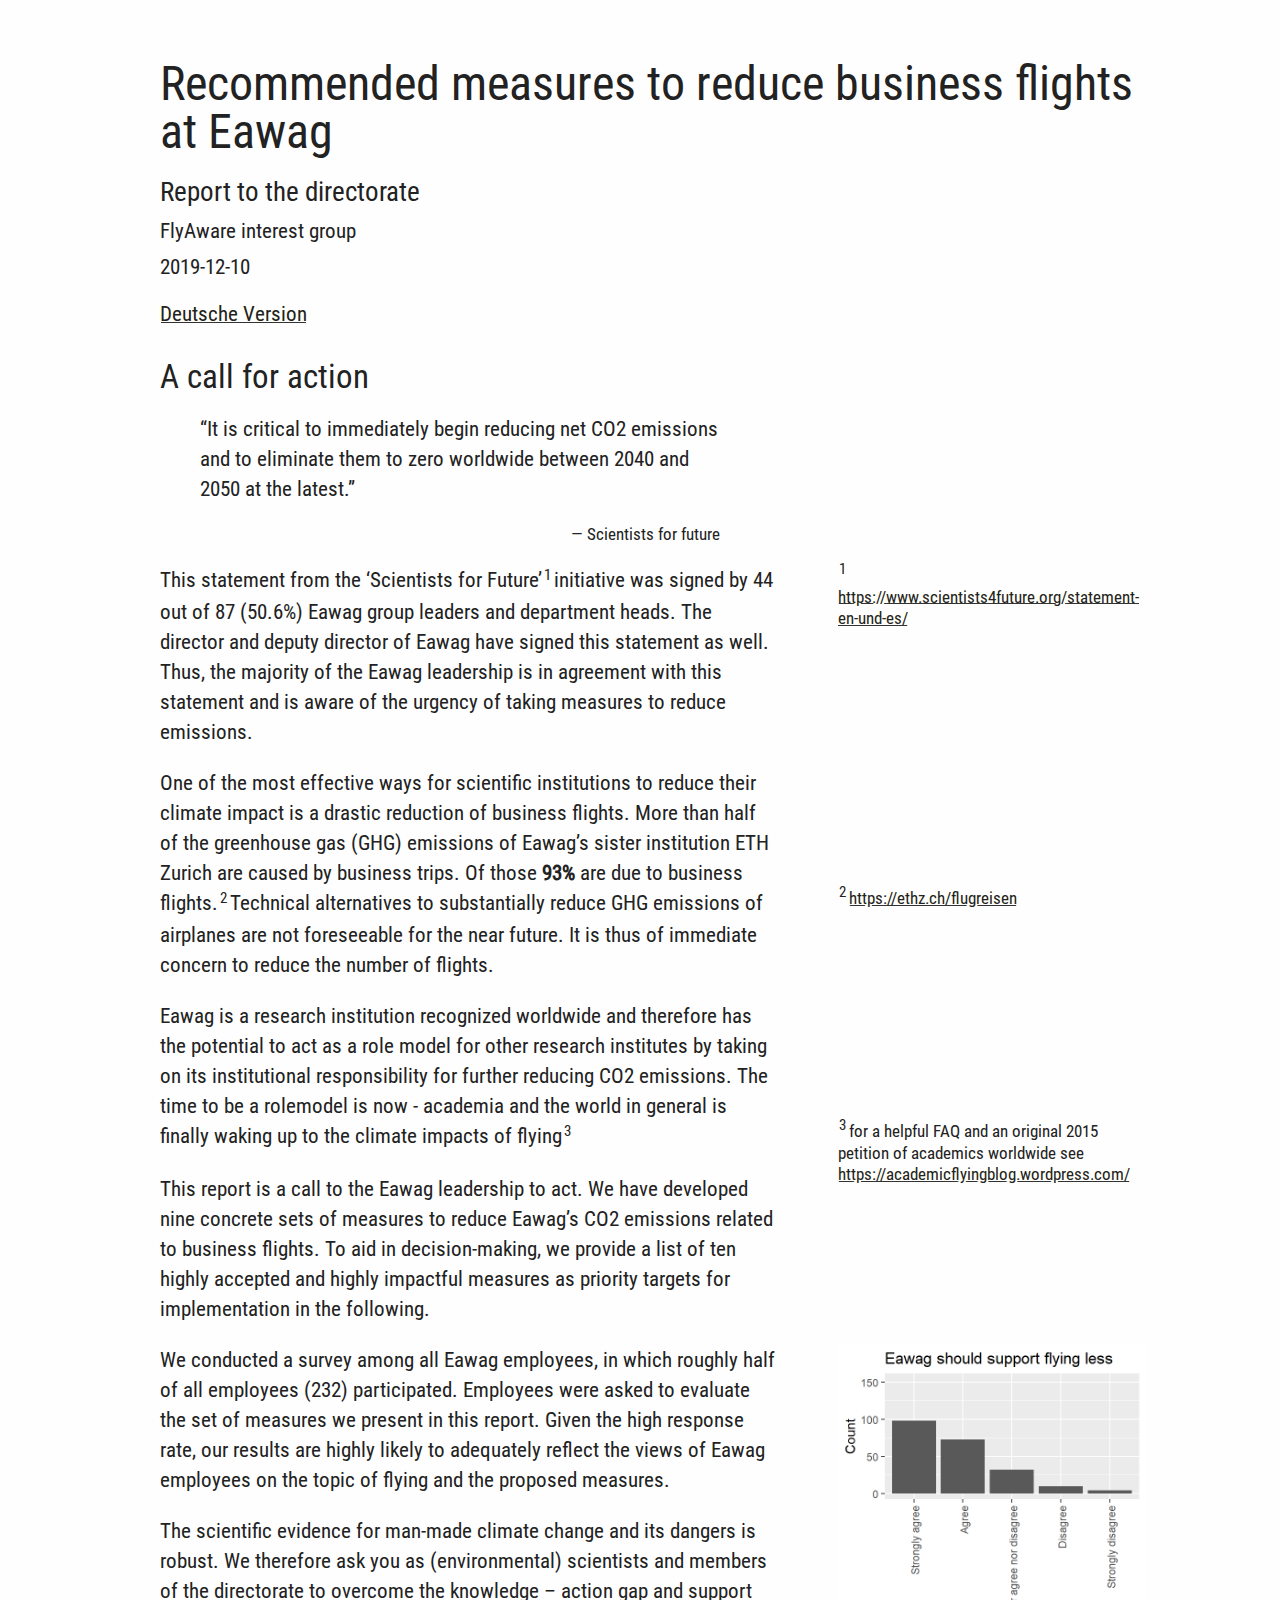
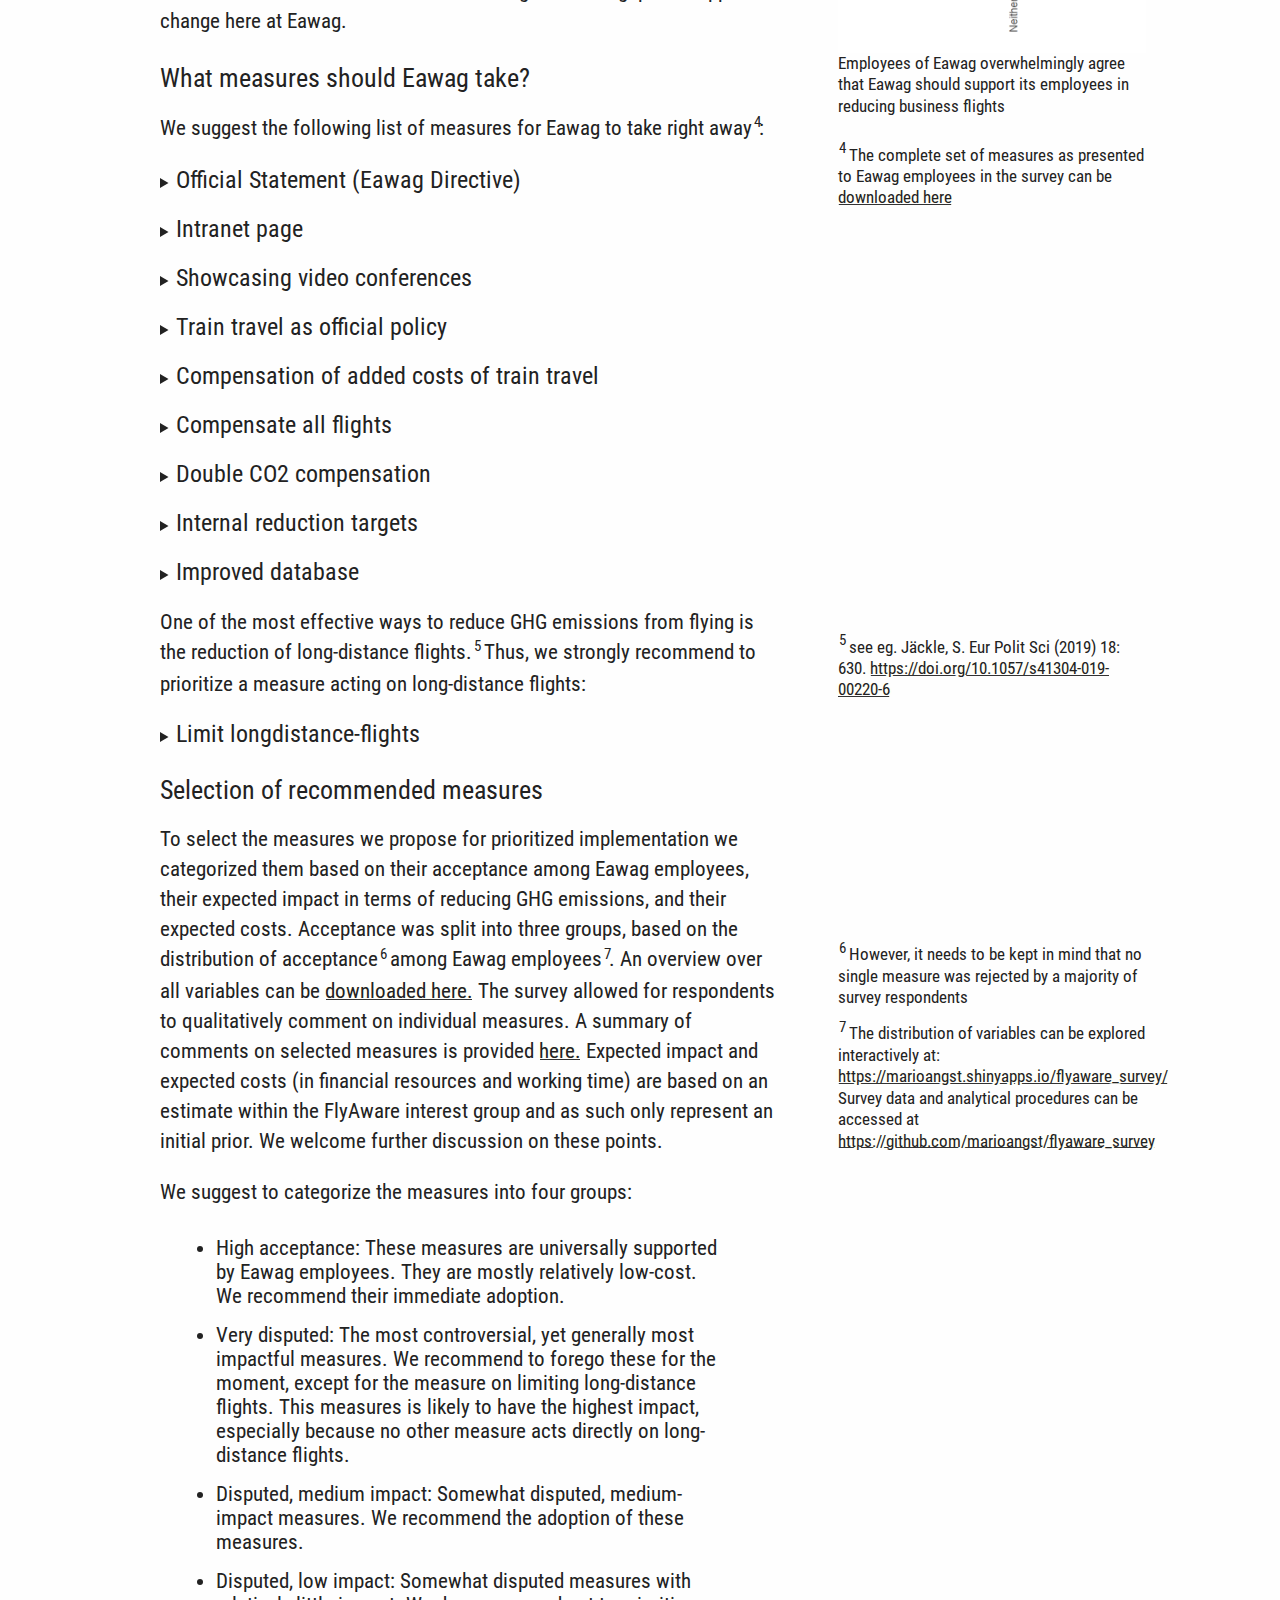
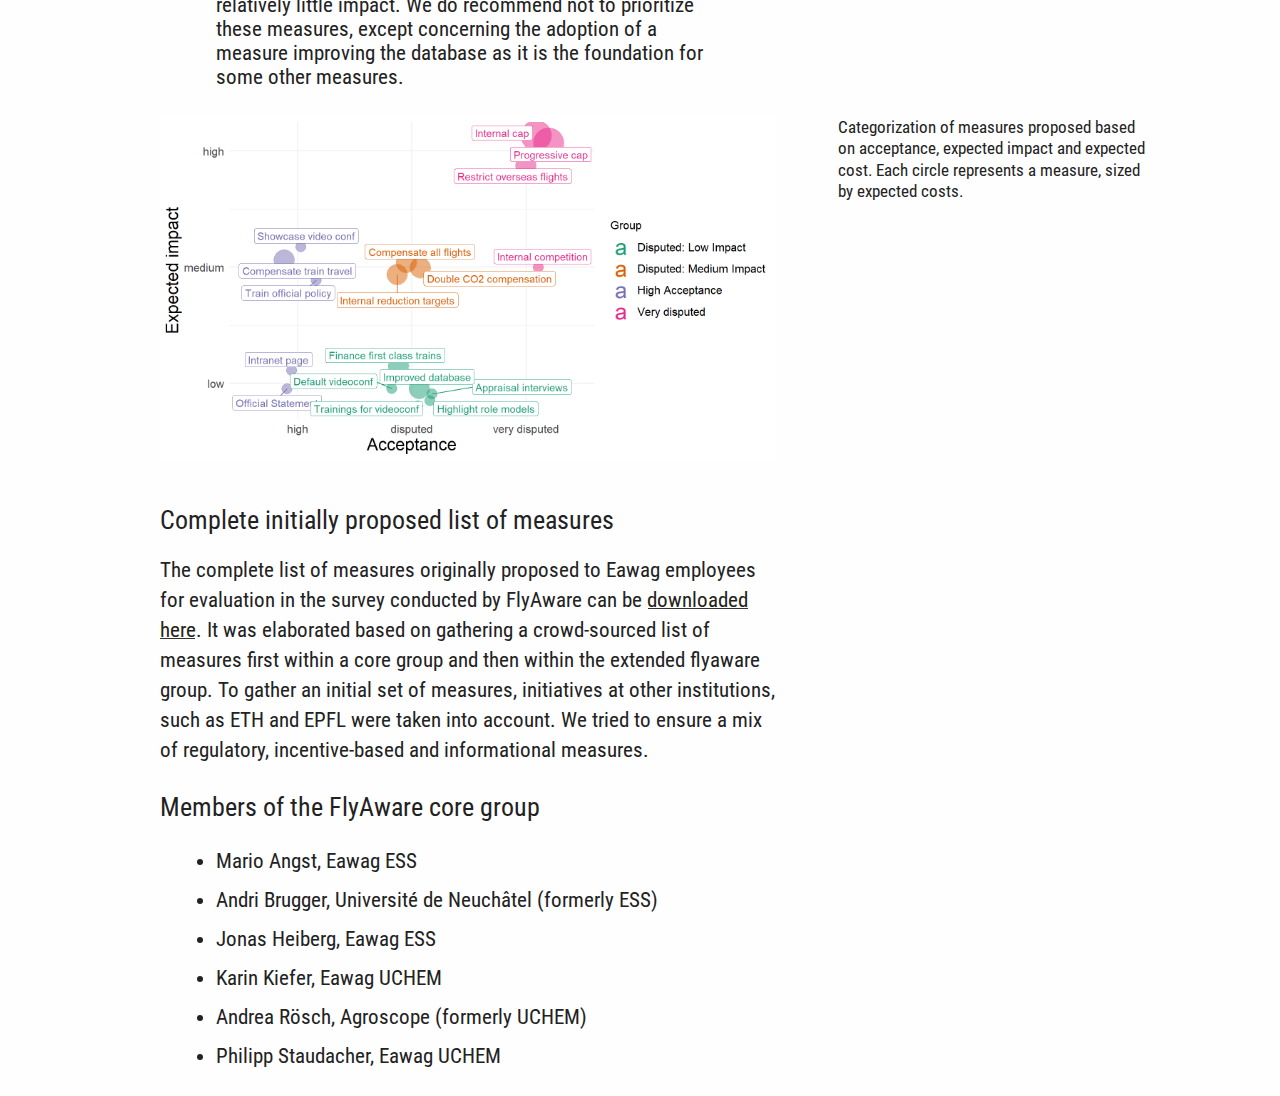
==== commit 3c90aded: "Andrea Feinschliff eingearbeitet" ====
--- a/index.html
+++ b/index.html
@@ -13,7 +13,7 @@
 
 <meta name="author" content="FlyAware interest group" />
 
-<meta name="date" content="2019-12-09" />
+<meta name="date" content="2019-12-10" />
 
 <title>Recommended measures to reduce business flights at Eawag</title>
 
@@ -250,7 +250,7 @@
 <h1 class="title toc-ignore">Recommended measures to reduce business flights at Eawag</h1>
 <h3 class="subtitle">Report to the directorate</h3>
 <h4 class="author">FlyAware interest group</h4>
-<h4 class="date">2019-12-09</h4>
+<h4 class="date">2019-12-10</h4>
 
 
 
@@ -264,8 +264,8 @@
 </footer>
 </blockquote>
 <p>This statement from the ‘Scientists for Future’<label for="tufte-sn-1" class="margin-toggle sidenote-number">1</label><input type="checkbox" id="tufte-sn-1" class="margin-toggle"><span class="sidenote"><span class="sidenote-number">1</span> <a href="https://www.scientists4future.org/statement-en-und-es/" class="uri">https://www.scientists4future.org/statement-en-und-es/</a></span> initiative was signed by 44 out of 87 (50.6%) Eawag group leaders and department heads. The director and deputy director of Eawag have signed this statement as well. Thus, the majority of the Eawag leadership is in agreement with this statement and is aware of the urgency of taking measures to reduce emissions.</p>
-<p>One of the most effective ways for scientific institutions to reduce their climate impact is a drastic reduction of business flights. More than half of greenhouse gas emissions (GHG) of Eawag’s sister institution ETH Zurich are caused by business trips. Of those <strong>93%</strong> are due to business flights.<label for="tufte-sn-2" class="margin-toggle sidenote-number">2</label><input type="checkbox" id="tufte-sn-2" class="margin-toggle"><span class="sidenote"><span class="sidenote-number">2</span> <a href="https://ethz.ch/flugreisen" class="uri">https://ethz.ch/flugreisen</a></span> Technical alternatives to substantially reduce GHG emissions of airplanes are not foreseeable for the near future. It is thus of immediate concern to reduce the number of flights.</p>
-<p>Eawag is a research institution recognized worldwide and therefore has the potential to act as a role model for other research institutes by taking on its institutional responsibility for further reducing CO2 emissions. The time to be a rolemodel is now - academia and the world in general is finally waking up to the climate impacts of flying<label for="tufte-sn-3" class="margin-toggle sidenote-number">3</label><input type="checkbox" id="tufte-sn-3" class="margin-toggle"><span class="sidenote"><span class="sidenote-number">3</span> for a helpful FAQ and original 2015 petition of academics worldwide see <a href="https://academicflyingblog.wordpress.com/" class="uri">https://academicflyingblog.wordpress.com/</a></span></p>
+<p>One of the most effective ways for scientific institutions to reduce their climate impact is a drastic reduction of business flights. More than half of the greenhouse gas (GHG) emissions of Eawag’s sister institution ETH Zurich are caused by business trips. Of those <strong>93%</strong> are due to business flights.<label for="tufte-sn-2" class="margin-toggle sidenote-number">2</label><input type="checkbox" id="tufte-sn-2" class="margin-toggle"><span class="sidenote"><span class="sidenote-number">2</span> <a href="https://ethz.ch/flugreisen" class="uri">https://ethz.ch/flugreisen</a></span> Technical alternatives to substantially reduce GHG emissions of airplanes are not foreseeable for the near future. It is thus of immediate concern to reduce the number of flights.</p>
+<p>Eawag is a research institution recognized worldwide and therefore has the potential to act as a role model for other research institutes by taking on its institutional responsibility for further reducing CO2 emissions. The time to be a rolemodel is now - academia and the world in general is finally waking up to the climate impacts of flying<label for="tufte-sn-3" class="margin-toggle sidenote-number">3</label><input type="checkbox" id="tufte-sn-3" class="margin-toggle"><span class="sidenote"><span class="sidenote-number">3</span> for a helpful FAQ and an original 2015 petition of academics worldwide see <a href="https://academicflyingblog.wordpress.com/" class="uri">https://academicflyingblog.wordpress.com/</a></span></p>
 <p>This report is a call to the Eawag leadership to act. We have developed nine concrete sets of measures to reduce Eawag’s CO2 emissions related to business flights. To aid in decision-making, we provide a list of ten highly accepted and highly impactful measures as priority targets for implementation in the following.</p>
 <p>
 <span class="marginnote shownote"> <!--
@@ -276,7 +276,7 @@
 <p>The scientific evidence for man-made climate change and its dangers is robust. We therefore ask you as (environmental) scientists and members of the directorate to overcome the knowledge – action gap and support change here at Eawag.</p>
 <div id="what-measures-should-eawag-take" class="section level2">
 <h2>What measures should Eawag take?</h2>
-<p>We suggest the following list of measures for Eawag to take right away.<label for="tufte-sn-4" class="margin-toggle sidenote-number">4</label><input type="checkbox" id="tufte-sn-4" class="margin-toggle"><span class="sidenote"><span class="sidenote-number">4</span> The complete set of measures as presented to Eawag employees in the survey can be <a href="static/complete_list_measures.pdf">downloaded here</a></span></p>
+<p>We suggest the following list of measures for Eawag to take right away<label for="tufte-sn-4" class="margin-toggle sidenote-number">4</label><input type="checkbox" id="tufte-sn-4" class="margin-toggle"><span class="sidenote"><span class="sidenote-number">4</span> The complete set of measures as presented to Eawag employees in the survey can be <a href="static/complete_list_measures.pdf">downloaded here</a></span>:</p>
 <details>
 <p><summary> <font size="5"> Official Statement (Eawag Directive) </font> </summary></p>
 <p>Eawag officially states that low-carbon transport (e.g. train) is preferred over high-carbon transport (e.g. flying) in an Eawag directive.</p>
@@ -287,7 +287,7 @@
 <p>Eawag sets up an intranet page on climate friendly mobility. This webpage will provide useful information on:</p>
 <ol style="list-style-type: decimal">
 <li><p>International train travel such as on booking platforms (e.g. loco2.com, trainline.com and interrail.eu) that facilitate the booking process of train tickets within Europe</p></li>
-<li><p>Video conference training (see measure “showcasing video conferences”)</p></li>
+<li><p>Video conference training (see measure “Showcasing video conferences”)</p></li>
 <li><p>The compensation system of CO2 emissions from flying at Eawag</p></li>
 </ol>
 </details>
@@ -299,7 +299,7 @@
 <p>
 <details>
 <p><summary> <font size="5"> Train travel as official policy </font> </summary></p>
-<p>Eawag will recommend and state within the developed directive (see measure official statement) that flights to destinations that can be reached within 10 hours by train, or that can be reached using an overnight train option, should be avoided. The journey will be considered as working time.</p>
+<p>Eawag will recommend and state within the developed directive (see measure “Official statement”) that flights to destinations that can be reached within 10 hours by train, or that can be reached using an overnight train option, should be avoided. The journey will be considered as working time.</p>
 </details>
 <p>
 <details>
@@ -319,7 +319,7 @@
 <p>
 <details>
 <p><summary> <font size="5"> Internal reduction targets </font> </summary></p>
-<p>After having established a database of mobility behavior over three years (see measure improved database) all departments are requested to set internal reduction targets, e.g. a reduction of 20-50% over the following five years compared to the collected three-year average.</p>
+<p>After having established a database of mobility behavior over three years (see measure “Improved database”) all departments are requested to set internal reduction targets, e.g. a reduction of 20-50% over the following five years compared to the collected three-year average.</p>
 </details>
 <p>
 <details>
@@ -332,7 +332,7 @@
 </ol>
 </details>
 <p>
-<p>One of the most effective ways to reduce GHG emissions from flying is the reduction of long-distance flights.<label for="tufte-sn-5" class="margin-toggle sidenote-number">5</label><input type="checkbox" id="tufte-sn-5" class="margin-toggle"><span class="sidenote"><span class="sidenote-number">5</span> see eg. Jäckle, S. Eur Polit Sci (2019) 18: 630. <a href="https://doi.org/10.1057/s41304-019-00220-6" class="uri">https://doi.org/10.1057/s41304-019-00220-6</a></span> Thus, we strongly recommend to prioritize a measure acting on long-distance flights.</p>
+<p>One of the most effective ways to reduce GHG emissions from flying is the reduction of long-distance flights.<label for="tufte-sn-5" class="margin-toggle sidenote-number">5</label><input type="checkbox" id="tufte-sn-5" class="margin-toggle"><span class="sidenote"><span class="sidenote-number">5</span> see eg. Jäckle, S. Eur Polit Sci (2019) 18: 630. <a href="https://doi.org/10.1057/s41304-019-00220-6" class="uri">https://doi.org/10.1057/s41304-019-00220-6</a></span> Thus, we strongly recommend to prioritize a measure acting on long-distance flights:</p>
 <details>
 <p><summary> <font size="5"> Limit longdistance-flights </font> </summary></p>
 <p>Overseas flights cause by far the largest amount of CO2 emissions among Eawag business flights. Therefore, Eawag will restrict the number of overseas flights (except for field work):</p>
@@ -346,8 +346,8 @@
 </div>
 <div id="selection-of-recommended-measures" class="section level2">
 <h2>Selection of recommended measures</h2>
-<p>To select the measures we propose for prioritized implementation we categorized them based on their acceptance among Eawag employees and their expected impact in terms of reducing GHG emissions. Acceptance was split into three groups, based on the distribution of acceptance<label for="tufte-sn-6" class="margin-toggle sidenote-number">6</label><input type="checkbox" id="tufte-sn-6" class="margin-toggle"><span class="sidenote"><span class="sidenote-number">6</span> However, it needs to be kept in mind that no single measure was rejected by a majority of survey respondents</span> among Eawag employees<label for="tufte-sn-7" class="margin-toggle sidenote-number">7</label><input type="checkbox" id="tufte-sn-7" class="margin-toggle"><span class="sidenote"><span class="sidenote-number">7</span> The distribution of variables can be explored interactively at: <a href="https://marioangst.shinyapps.io/flyaware_survey/" class="uri">https://marioangst.shinyapps.io/flyaware_survey/</a> Survey data and analytical procedures can be accessed at <a href="https://github.com/marioangst/flyaware_survey" class="uri">https://github.com/marioangst/flyaware_survey</a></span>. An overview over all variables can be <a href="Viz_outputs/all_all_small_multiples.pdf">downloaded here.</a> The survey allowed for respondents to qualitatively comment on measures. A summary of comments for select measures is provided <a href="static/20191204_qualitative_highlights_flyaware.pdf">here.</a> Expected impact and expected costs (in financial resources and working time) are based on an estimate within the flyaware group and as such only represent an initial prior. We welcome further discussion on these points.</p>
-<p>We suggest to categorize measures into four groups:</p>
+<p>To select the measures we propose for prioritized implementation we categorized them based on their acceptance among Eawag employees, their expected impact in terms of reducing GHG emissions, and their expected costs. Acceptance was split into three groups, based on the distribution of acceptance<label for="tufte-sn-6" class="margin-toggle sidenote-number">6</label><input type="checkbox" id="tufte-sn-6" class="margin-toggle"><span class="sidenote"><span class="sidenote-number">6</span> However, it needs to be kept in mind that no single measure was rejected by a majority of survey respondents</span> among Eawag employees<label for="tufte-sn-7" class="margin-toggle sidenote-number">7</label><input type="checkbox" id="tufte-sn-7" class="margin-toggle"><span class="sidenote"><span class="sidenote-number">7</span> The distribution of variables can be explored interactively at: <a href="https://marioangst.shinyapps.io/flyaware_survey/" class="uri">https://marioangst.shinyapps.io/flyaware_survey/</a> Survey data and analytical procedures can be accessed at <a href="https://github.com/marioangst/flyaware_survey" class="uri">https://github.com/marioangst/flyaware_survey</a></span>. An overview over all variables can be <a href="Viz_outputs/all_all_small_multiples.pdf">downloaded here.</a> The survey allowed for respondents to qualitatively comment on individual measures. A summary of comments on selected measures is provided <a href="static/20191204_qualitative_highlights_flyaware.pdf">here.</a> Expected impact and expected costs (in financial resources and working time) are based on an estimate within the FlyAware interest group and as such only represent an initial prior. We welcome further discussion on these points.</p>
+<p>We suggest to categorize the measures into four groups:</p>
 <ul>
 <li>High acceptance: These measures are universally supported by Eawag employees. They are mostly relatively low-cost. We recommend their immediate adoption.</li>
 <li>Very disputed: The most controversial, yet generally most impactful measures. We recommend to forego these for the moment, except for the measure on limiting long-distance flights. This measures is likely to have the highest impact, especially because no other measure acts directly on long-distance flights.</li>
@@ -358,18 +358,18 @@
 <p class="caption marginnote shownote">
 Categorization of measures proposed based on acceptance, expected impact and expected cost. Each circle represents a measure, sized by expected costs.
 </p>
-<img src="[data-uri]" alt="Categorization of measures proposed based on acceptance, expected impact and expected cost. Each circle represents a measure, sized by expected costs." width="864" />
-</div>
-<div id="complete-initially-proposed-list-of-measures" class="section level3">
-<h3>Complete initially proposed list of measures</h3>
-<p>The complete list of measures originally proposed to Eawag employees for evaluation in the survey conducted by flyaware can be <a href="static/complete_list_measures.pdf">downloaded here</a>. It was elaborated based on gathering a crowd-sourced list of measures first within a core group and then within the extended flyaware group. To gather an initial set of measures, initiatives at other institutions, such as ETH and EPFL were taken into account. We tried to ensure a mix of regulatory, incentive-based and informational measures.</p>
-</div>
+<img src="[data-uri]" alt="Categorization of measures proposed based on acceptance, expected impact and expected cost. Each circle represents a measure, sized by expected costs." width="864" />
+</div>
+</div>
+<div id="complete-initially-proposed-list-of-measures" class="section level2">
+<h2>Complete initially proposed list of measures</h2>
+<p>The complete list of measures originally proposed to Eawag employees for evaluation in the survey conducted by FlyAware can be <a href="static/complete_list_measures.pdf">downloaded here</a>. It was elaborated based on gathering a crowd-sourced list of measures first within a core group and then within the extended flyaware group. To gather an initial set of measures, initiatives at other institutions, such as ETH and EPFL were taken into account. We tried to ensure a mix of regulatory, incentive-based and informational measures.</p>
 </div>
 <div id="members-of-the-flyaware-core-group" class="section level2">
 <h2>Members of the FlyAware core group</h2>
 <ul>
 <li>Mario Angst, Eawag ESS</li>
-<li>Andri Fritz, Université de Neuchâtel (formerly ESS)</li>
+<li>Andri Brugger, Université de Neuchâtel (formerly ESS)</li>
 <li>Jonas Heiberg, Eawag ESS</li>
 <li>Karin Kiefer, Eawag UCHEM</li>
 <li>Andrea Rösch, Agroscope (formerly UCHEM)</li>
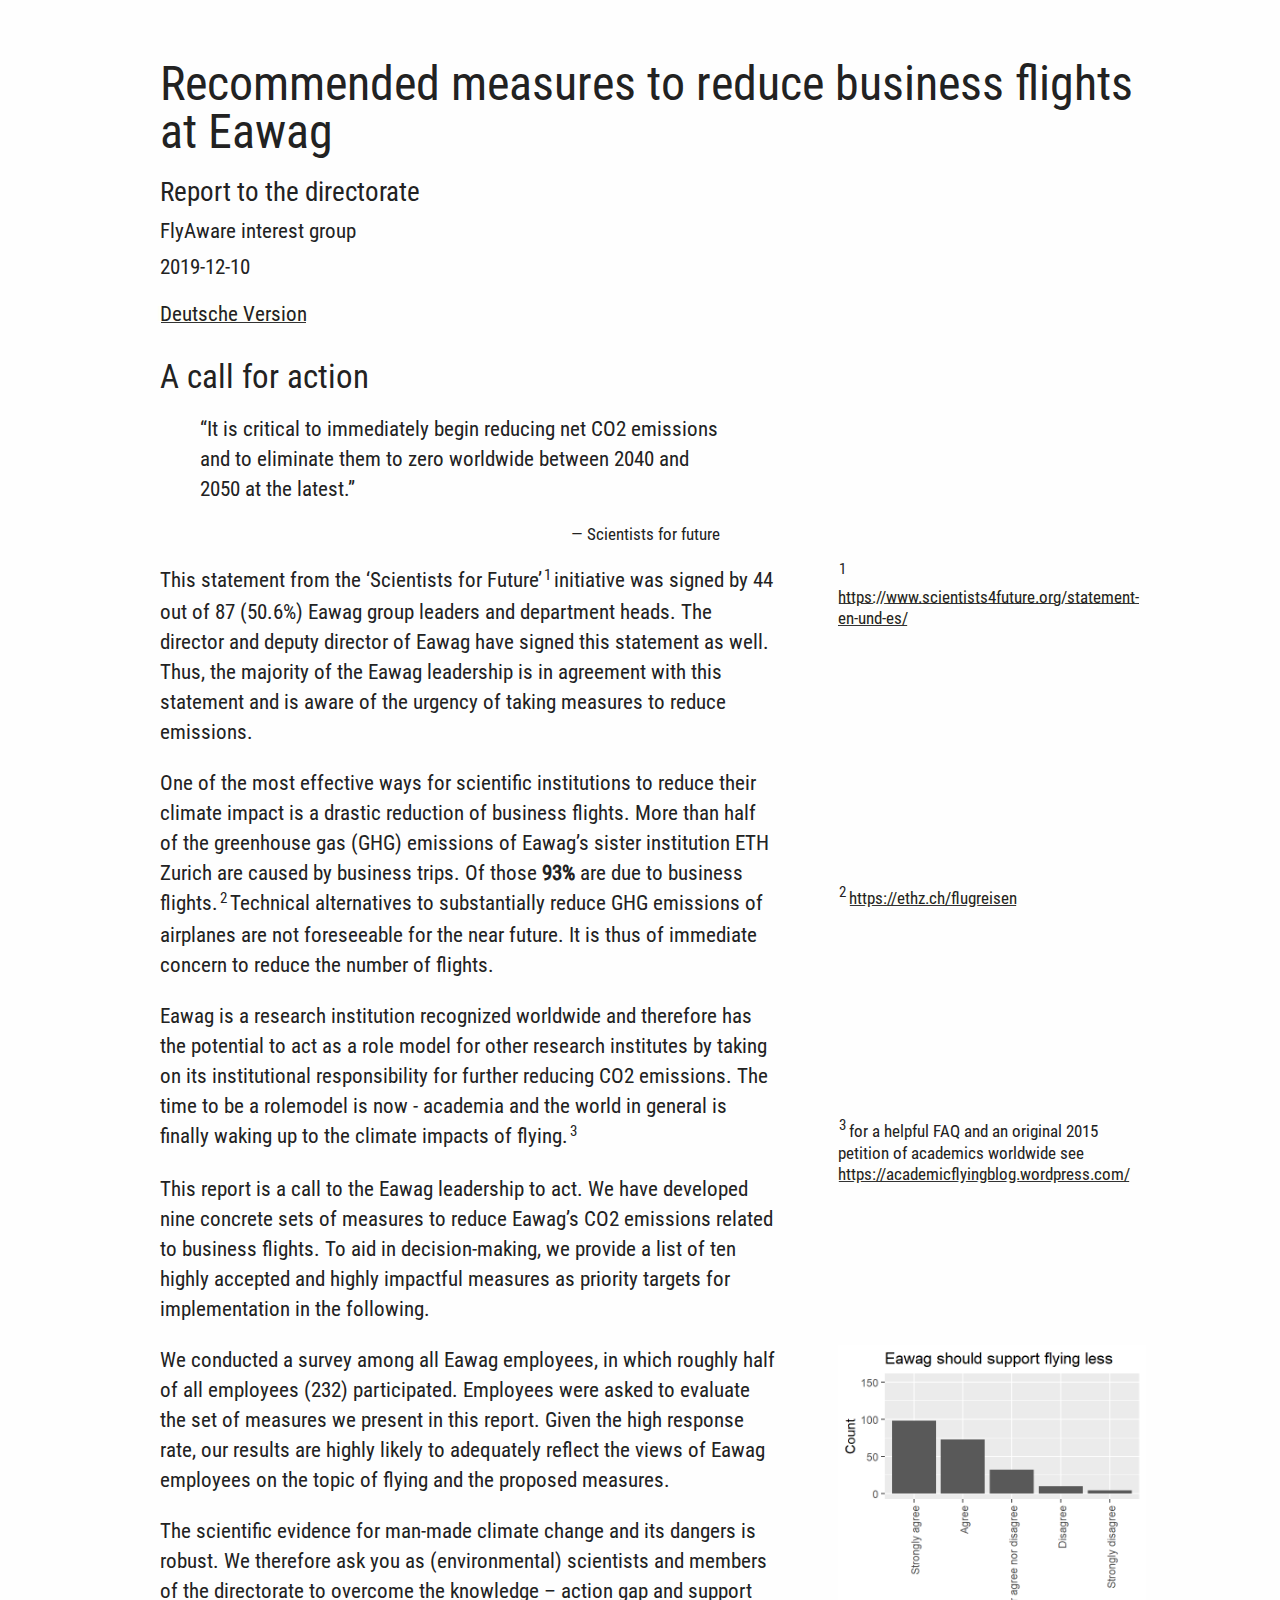
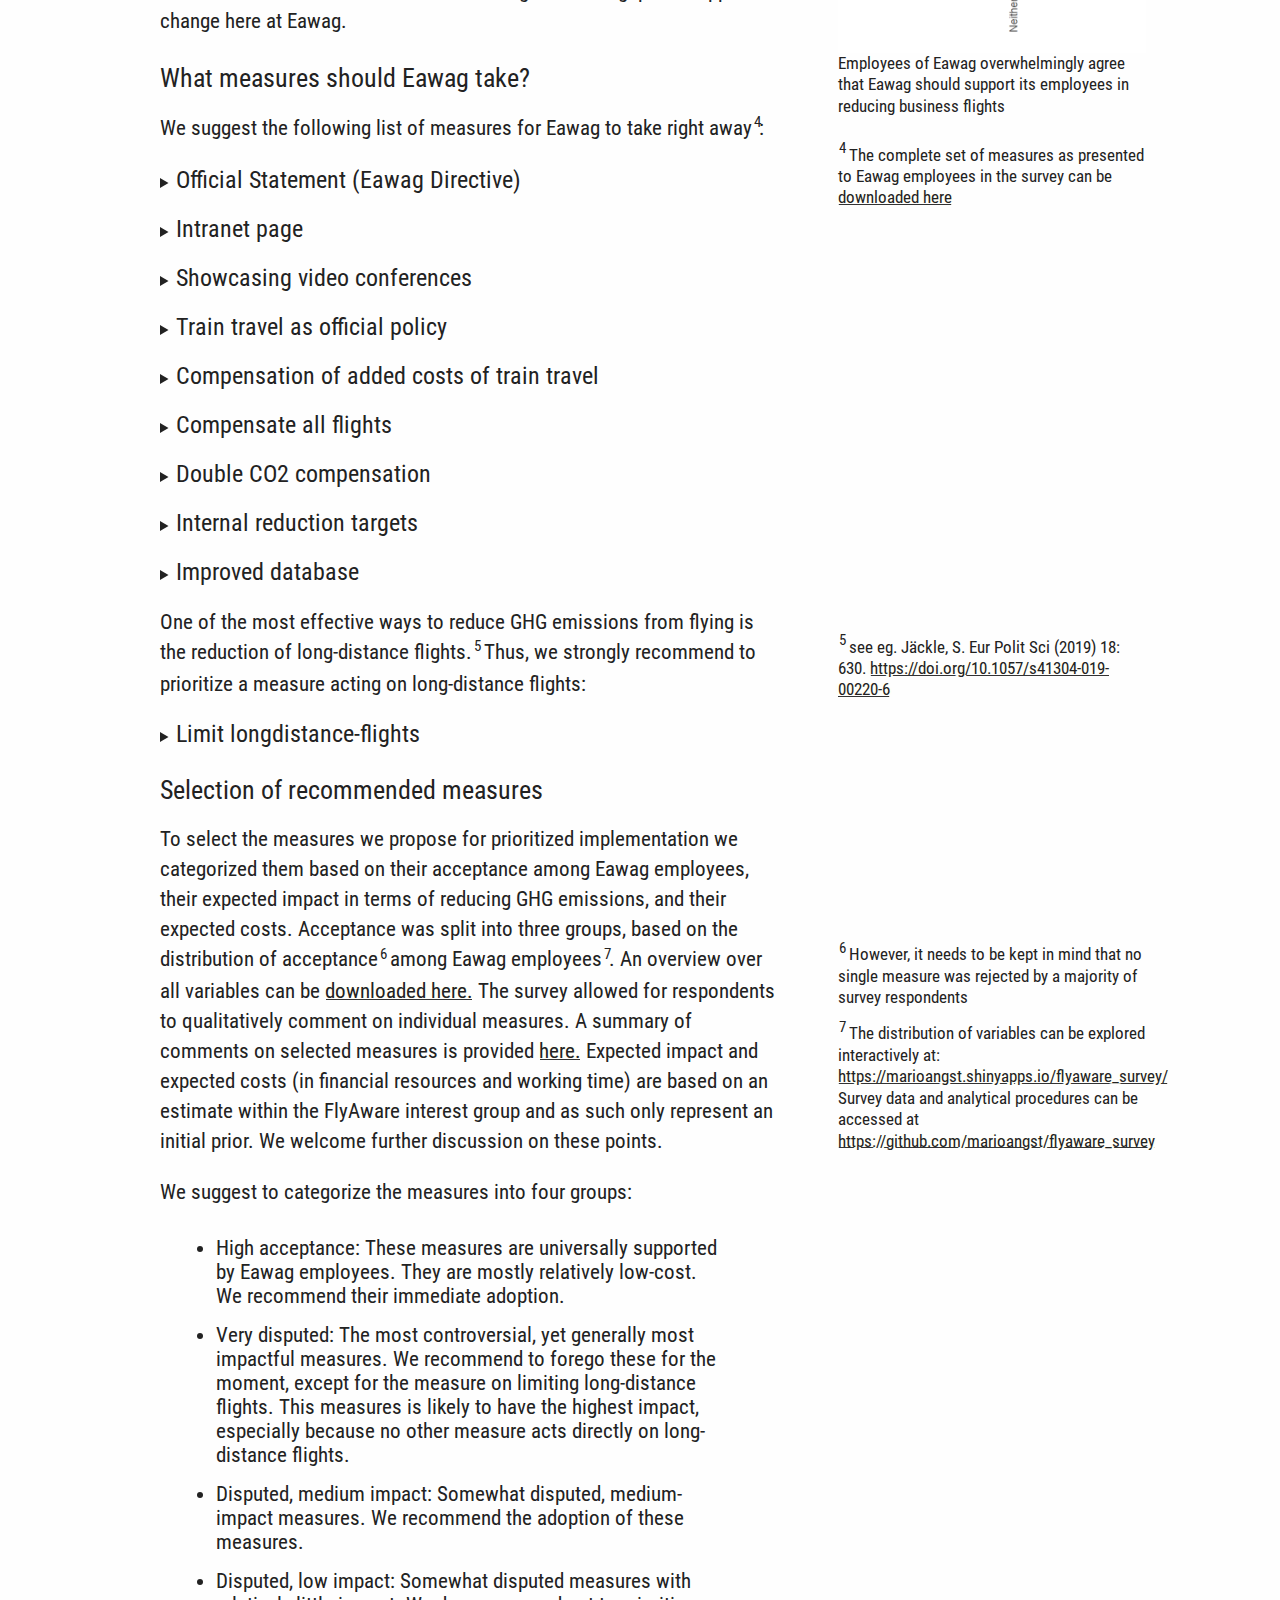
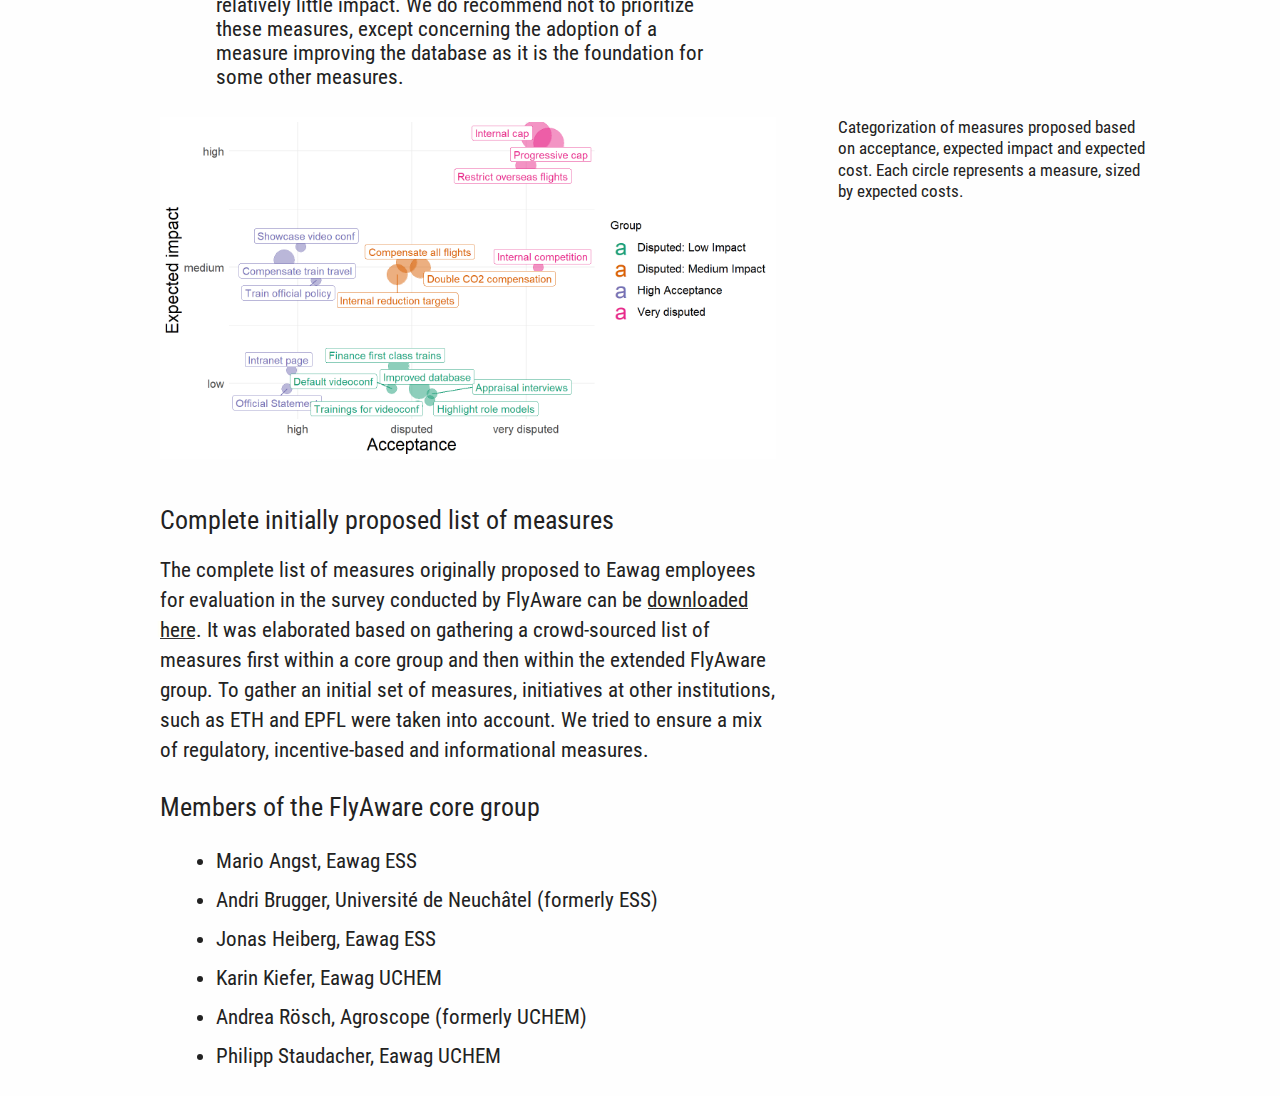
==== commit 35cd5114: "last comments Andrea" ====
--- a/index.html
+++ b/index.html
@@ -265,7 +265,7 @@
 </blockquote>
 <p>This statement from the ‘Scientists for Future’<label for="tufte-sn-1" class="margin-toggle sidenote-number">1</label><input type="checkbox" id="tufte-sn-1" class="margin-toggle"><span class="sidenote"><span class="sidenote-number">1</span> <a href="https://www.scientists4future.org/statement-en-und-es/" class="uri">https://www.scientists4future.org/statement-en-und-es/</a></span> initiative was signed by 44 out of 87 (50.6%) Eawag group leaders and department heads. The director and deputy director of Eawag have signed this statement as well. Thus, the majority of the Eawag leadership is in agreement with this statement and is aware of the urgency of taking measures to reduce emissions.</p>
 <p>One of the most effective ways for scientific institutions to reduce their climate impact is a drastic reduction of business flights. More than half of the greenhouse gas (GHG) emissions of Eawag’s sister institution ETH Zurich are caused by business trips. Of those <strong>93%</strong> are due to business flights.<label for="tufte-sn-2" class="margin-toggle sidenote-number">2</label><input type="checkbox" id="tufte-sn-2" class="margin-toggle"><span class="sidenote"><span class="sidenote-number">2</span> <a href="https://ethz.ch/flugreisen" class="uri">https://ethz.ch/flugreisen</a></span> Technical alternatives to substantially reduce GHG emissions of airplanes are not foreseeable for the near future. It is thus of immediate concern to reduce the number of flights.</p>
-<p>Eawag is a research institution recognized worldwide and therefore has the potential to act as a role model for other research institutes by taking on its institutional responsibility for further reducing CO2 emissions. The time to be a rolemodel is now - academia and the world in general is finally waking up to the climate impacts of flying<label for="tufte-sn-3" class="margin-toggle sidenote-number">3</label><input type="checkbox" id="tufte-sn-3" class="margin-toggle"><span class="sidenote"><span class="sidenote-number">3</span> for a helpful FAQ and an original 2015 petition of academics worldwide see <a href="https://academicflyingblog.wordpress.com/" class="uri">https://academicflyingblog.wordpress.com/</a></span></p>
+<p>Eawag is a research institution recognized worldwide and therefore has the potential to act as a role model for other research institutes by taking on its institutional responsibility for further reducing CO2 emissions. The time to be a rolemodel is now - academia and the world in general is finally waking up to the climate impacts of flying.<label for="tufte-sn-3" class="margin-toggle sidenote-number">3</label><input type="checkbox" id="tufte-sn-3" class="margin-toggle"><span class="sidenote"><span class="sidenote-number">3</span> for a helpful FAQ and an original 2015 petition of academics worldwide see <a href="https://academicflyingblog.wordpress.com/" class="uri">https://academicflyingblog.wordpress.com/</a></span></p>
 <p>This report is a call to the Eawag leadership to act. We have developed nine concrete sets of measures to reduce Eawag’s CO2 emissions related to business flights. To aid in decision-making, we provide a list of ten highly accepted and highly impactful measures as priority targets for implementation in the following.</p>
 <p>
 <span class="marginnote shownote"> <!--
@@ -309,7 +309,7 @@
 <p>
 <details>
 <p><summary> <font size="5"> Compensate all flights </font> </summary></p>
-<p>All flights, independent of the funding source, are collected in the reporting database (see measure improved database). Hence, even flights paid for through external funding (e.g. invitations by other research institutes, universities etc.) - which haven’t previously been considered - will also be compensated.</p>
+<p>All flights, independent of the funding source, are collected in the reporting database (see measure “Improved database”). Hence, even flights paid for through external funding (e.g. invitations by other research institutes, universities etc.) - which haven’t previously been considered - will also be compensated.</p>
 </details>
 <p>
 <details>
@@ -363,7 +363,7 @@
 </div>
 <div id="complete-initially-proposed-list-of-measures" class="section level2">
 <h2>Complete initially proposed list of measures</h2>
-<p>The complete list of measures originally proposed to Eawag employees for evaluation in the survey conducted by FlyAware can be <a href="static/complete_list_measures.pdf">downloaded here</a>. It was elaborated based on gathering a crowd-sourced list of measures first within a core group and then within the extended flyaware group. To gather an initial set of measures, initiatives at other institutions, such as ETH and EPFL were taken into account. We tried to ensure a mix of regulatory, incentive-based and informational measures.</p>
+<p>The complete list of measures originally proposed to Eawag employees for evaluation in the survey conducted by FlyAware can be <a href="static/complete_list_measures.pdf">downloaded here</a>. It was elaborated based on gathering a crowd-sourced list of measures first within a core group and then within the extended FlyAware group. To gather an initial set of measures, initiatives at other institutions, such as ETH and EPFL were taken into account. We tried to ensure a mix of regulatory, incentive-based and informational measures.</p>
 </div>
 <div id="members-of-the-flyaware-core-group" class="section level2">
 <h2>Members of the FlyAware core group</h2>
